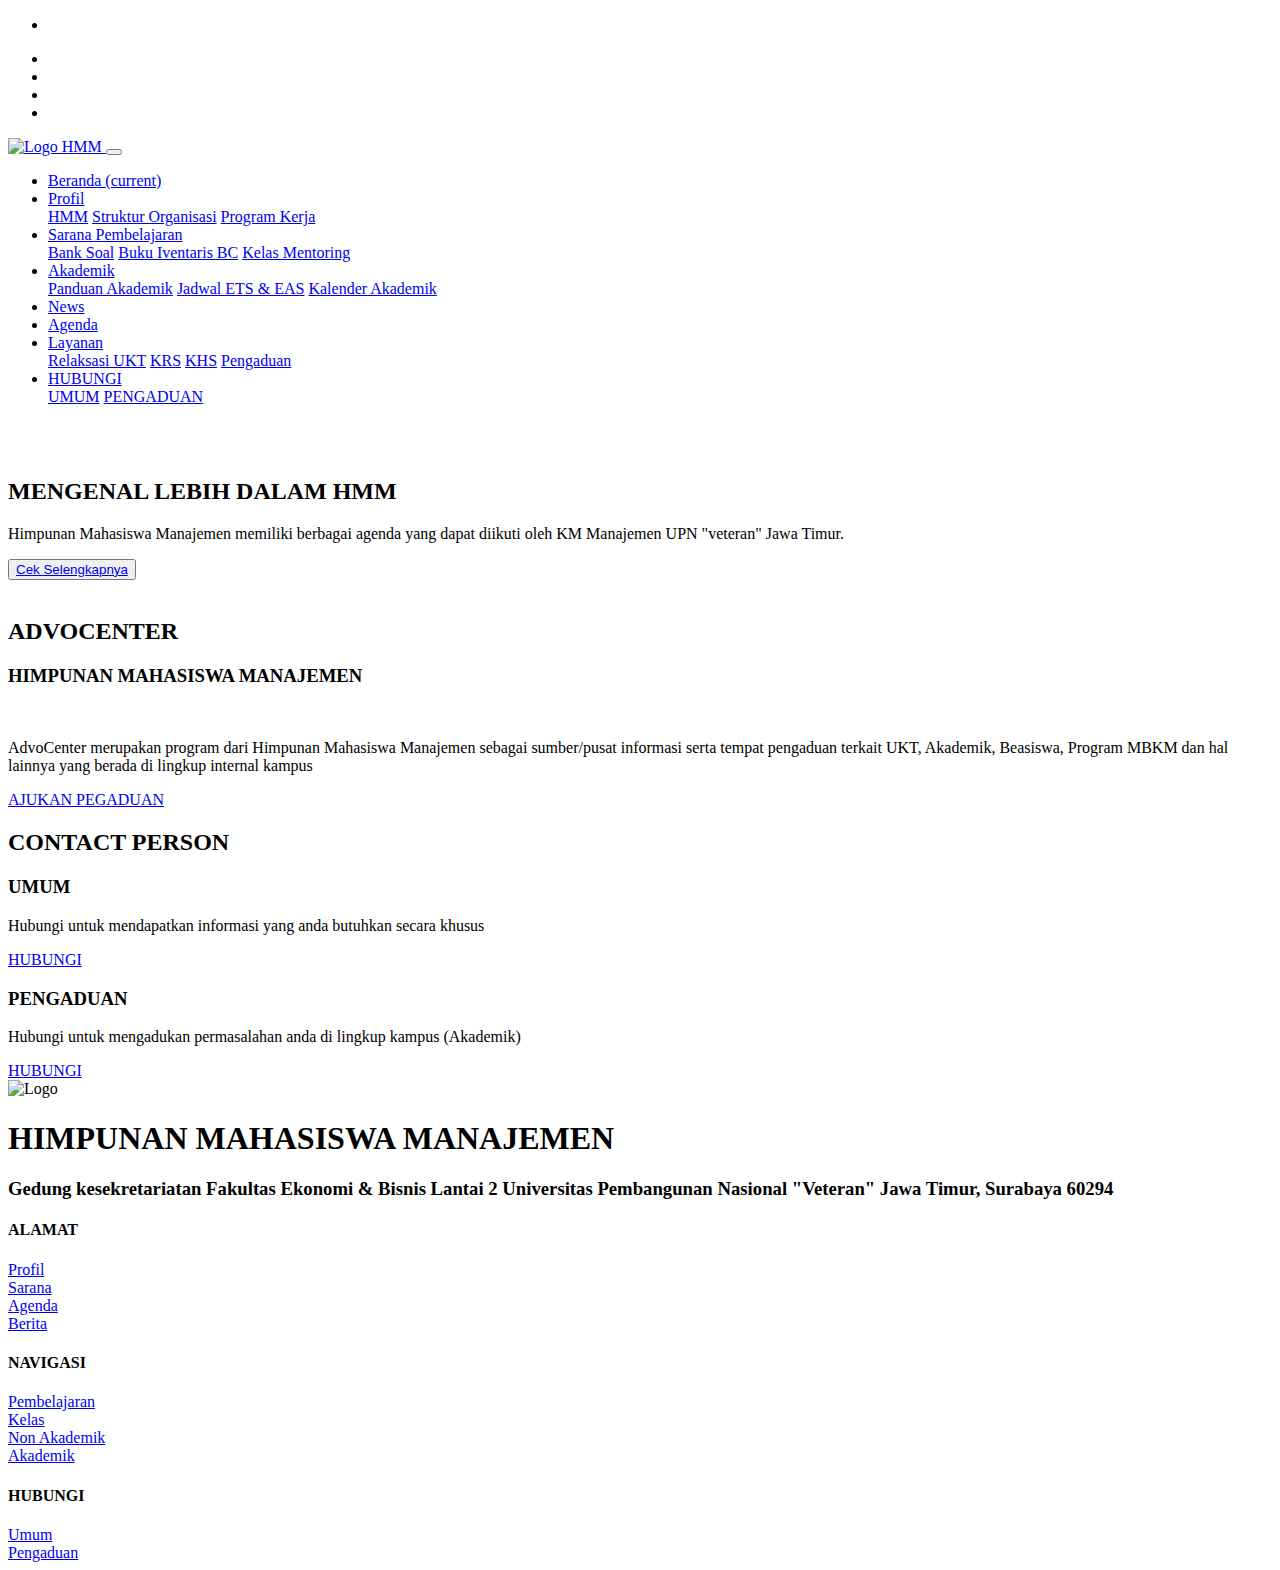
==== advo.html @ 06f07bf4 "Add files via upload" ====
<!DOCTYPE html>
<html lang="id">
  <head>
    <meta charset="UTF-8" />
    <meta name="viewport" content="width=device-width, initial-scale=1.0" />
    <title>Himpunan Mahasiswa Manajemen UPNVJT</title>
    <!-- bootstrap -->
    <link rel="stylesheet" href="assets/css/bootstrap.min.css">
    <!-- owl carousel -->
    <link rel="stylesheet" href="assets/css/owl.carousel.min.css">
    <!-- font awasome -->
    <link rel="stylesheet" href="assets/css/all.min.css">
    <!-- style css custom kita -->
    <link rel="stylesheet" href="assets/css/advo.css">
    <link href="//maxcdn.bootstrapcdn.com/font-awasome/5.11.1/css/font-awasome.min.css" rel="stylesheet">
    <link rel='stylesheet' id='menu-animation-css' href="assets/assets/css/menu-animation.css" media='all' />
    <script src="https://kit.fontawesome.com/9b095ed5fc.js" crossorigin="anonymous"></script>
    <script src="https://unpkg.com/@phosphor-icons/web"></script>
    <script src="https://cdn.jsdelivr.net/npm/bootstrap@5.0.2/dist/js/bootstrap.bundle.min.js" integrity="sha384-MrcW6ZMFYlzcLA8Nl+NtUVF0sA7MsXsP1UyJoMp4YLEuNSfAP+JcXn/tWtIaxVXM" crossorigin="anonymous"></script>
    <script src="https://unpkg.com/scrollreveal"></script>
    <script src="https://unpkg.com/typed.js@2.1.0/dist/typed.umd.js"></script>



    <head>
      <div id="topbar">
        <div class="container">
          <div class="row">
            <div class="col-md-9">
              <ul class="top-contact">
                <li><a href="https://kampusmerdeka.kemdikbud.go.id/"><i class="fas fa-bullhorn"></i><span class="multiple-text"></span></a></li>
            </div>
            <div class="col-md-3">
              <ul class="sosmed">
                <li><a href="https://www.tiktok.com/@hmm.upnvjt"><i class="fab fa-tiktok"></i></a></li>
                <li><a href="https://www.instagram.com/hmmupnjatim/"><i class="fab fa-instagram"></i></a></li>
                <li><a href="https://www.youtube.com/@hmmupnvjatim2740"><i class="fab fa-youtube"></i></a></li>
                <li><a href="https://twitter.com/hmmupnjatim"><i class="fab fa-twitter"></i></a></li>
              </ul>
            </div>
            
          </div>
        </div>
      </div>
    </head>
    <section>
  
  
    <!-- section menu -->
    <nav class="navbar navbar-expand-lg navbar-dark bg-biru">
      <div class="container-fluid">
        <a class="navbar-brand" href="#">
          <img src="assets/img/logoooo.png" alt="Logo" width="27" height="27" 
          class="d-inline-block align-text-top">
          HMM
        </a>
        <button class="navbar-toggler" type="button" data-bs-toggle="collapse" data-bs-target="#navbarSupportedContent" aria-controls="navbarSupportedContent" aria-expanded="false" aria-label="Toggle navigation">
          <span class="navbar-toggler-icon"></span>
        </button>
        <div class="collapse navbar-collapse" id="navbarSupportedContent">
          <ul class="navbar-nav mr-auto">
            <li class="nav-item active">
                <a class="nav-link" href="#">Beranda <span class="sr-only">
                (current)</span></a>
            </li>
            <li class="nav-item dropdown">
                <a href="Profil.html" class="nav-link dropdown-toggle"
                data-toggle="dropdown" aria-haspopup="true"
                    aria-expanded="false" role="button">Profil</a>
                <div class="dropdown-menu">
                     <a class="dropdown-item" href="Profil.html">HMM</a>
                     <a class="dropdown-item" href="Profil.html">Struktur Organisasi</a>
                     <a class="dropdown-item" href="#">Program Kerja</a> 
                </div>  
             </li>
             <li class="nav-item dropdown">
              <a href="#" class="nav-link dropdown-toggle"
              data-toggle="dropdown" aria-haspopup="true"
                  aria-expanded="false" role="button">Sarana Pembelajaran</a>
              <div class="dropdown-menu">
                  <a class="dropdown-item" href="#">Bank Soal</a>
                  <a class="dropdown-item" href="#">Buku Iventaris BC</a>
                  <a class="dropdown-item" href="mentoring.html">Kelas Mentoring</a>
              </div>
             </li>
             <li class="nav-item dropdown">
              <a href="#" class="nav-link dropdown-toggle"
              data-toggle="dropdown" aria-haspopup="true"
                  aria-expanded="false" role="button">Akademik</a>
              <div class="dropdown-menu">
                  <a class="dropdown-item" href="#">Panduan Akademik</a>
                  <a class="dropdown-item" href="#">Jadwal ETS & EAS</a>
                  <a class="dropdown-item" href="#">Kalender Akademik</a>
              </div>
             </li>
             <li class="nav-item">
                 <a class="nav-link" href="#berita">News</a>
             </li>
             <li class="nav-item">
                 <a class="nav-link" href="#">Agenda</a>
             </li>
             <li class="nav-item dropdown">
              <a href="#" class="nav-link dropdown-toggle"
              data-toggle="dropdown" aria-haspopup="true"
                  aria-expanded="false" role="button">Layanan</a>
              <div class="dropdown-menu">
                   <a class="dropdown-item" href="#">Relaksasi UKT</a>
                   <a class="dropdown-item" href="#">KRS</a>
                   <a class="dropdown-item" href="#">KHS</a>
                   <a class="dropdown-item" href="#">Pengaduan</a>
              </div>
             </li>
             <li class="nav-item dropdown">
              <a href="#" class="nav-link dropdown-toggle"
              data-toggle="dropdown" aria-haspopup="true"
                  aria-expanded="false" role="button">HUBUNGI</a>
              <div class="dropdown-menu">
                   <a class="dropdown-item" href="http://wa.me/085704826685">UMUM</a>
                   <a class="dropdown-item" href="http://wa.me/085704826685">PENGADUAN</a>
              </div>
          </ul>
          </div>
        </div>
      </div> <!-- .container -->
  
      <script>
        function showSidebar(){
            const sidebar = document.querySelector('.sidebar')
            sidebar.style.display = 'flex'
        }
        
        function hideSidebar(){
            const sidebar = document.querySelector('.sidebar')
            sidebar.style.display = 'none'
        }
    </script>
    </nav>
  
  
     <!-- section hero area -->
     
    <section id="hero-area">
      <div id="slider-hero-nav"></div>
      <div class="owl-carousel" id="slider-hero">
        <div class="slider-item">
          <div class="slider-item-img">
           <img src="assets/img/advooo.png" alt="">
          </div>
          
        </div> <!--.slider-item-->
      <div class="slider-item">
        <div class="slider-item-img">
         <img src="assets/img/banner-jayalah.png" alt="">
        </div>
        <div class="slider-item-content">
          <h2>MENGENAL LEBIH DALAM HMM</h2>
          <p>Himpunan Mahasiswa Manajemen memiliki berbagai agenda 
            yang dapat diikuti oleh KM Manajemen UPN "veteran" Jawa Timur.</p>
          <button class="btn btn-utama"> 
          <a class="btn" href="profil.html">Cek Selengkapnya</a>
        </button>
        </div>
      </div>
  
      <div class="slider-item">
        <div class="slider-item-img">
         <img src="assets/img/aecivest.png" alt="">
        </div>
        <div class="slider-item-content">
        </div>
      </div>
    </section>

      <section id="advo">
        <div class="container">
           <div class="section-tittle">
           <h2>ADVOCENTER</h2>
           <h3>HIMPUNAN MAHASISWA MANAJEMEN</h3>
         </div>
         <div class="row">
            <div class="col-md-14">
                <img class="section-item-thumbnail" src="assets/img/adhp.png" alt="">
            </div>
            <div class="col-md-8">
               <div class="section-item-caption">
                 <p>AdvoCenter merupakan program dari Himpunan Mahasiswa Manajemen sebagai sumber/pusat informasi
                  serta tempat pengaduan terkait UKT, Akademik, Beasiswa, Program MBKM dan hal lainnya yang berada 
                  di lingkup internal kampus
                 </p>
              </div>
            </div>  
         </div>
         <div class="tombol-selengkapnya">
            <a href="#" class="btn btn-more">AJUKAN PEGADUAN</a>
         </div>    
         </div>
         <div>
       </section>

       <section class="cp" id="cp">
        <div class="section-tittle">
          <h2>CONTACT PERSON</h2>
        </div>
    
        <div class="cp-container">
          <div class="cp-box">
            <i class="fa-solid fa-comments"></i>
            <h3>UMUM</h3>
            <p>Hubungi untuk mendapatkan informasi yang anda butuhkan secara khusus</p>
            <a href="#" class="btn">HUBUNGI<i class="fa-solid fa-share-from-square"></i></a>
          </div>
    
          <div class="cp-box">
            <i class="fa-solid fa-comments"></i>
            <h3>PENGADUAN</h3>
            <p>Hubungi untuk mengadukan permasalahan anda di lingkup kampus (Akademik) </p>
            <a href="#" class="btn">HUBUNGI<i class="fa-solid fa-share-from-square"></i></a>
          </div>
    
        </div>
      </section>

      <!-- Section Footer Design-->
      <section class="footer">
        <div class="container">
          <div class="row">
            <div class="col-md-5">
              <div class="footer-brand">
                  <img src="assets/img/LOGO-HMM 1.png" alt="Logo">
                  <h1>HIMPUNAN MAHASISWA MANAJEMEN</h1>
              </div>
                  <h3>Gedung kesekretariatan Fakultas Ekonomi & Bisnis Lantai 2
                    Universitas Pembangunan Nasional "Veteran" Jawa Timur, Surabaya 60294
                  </h3>
          <div class="icons">
            <a href="#"><i class="fab fa-facebook"></i></a>
            <a href="#"><i class="fab fa-instagram"></i></a>
            <a href="#"><i class="fab fa-tiktok"></i></a>
            <a href="#"><i class="fab fa-twitter"></i></a>
          </div>
        </div>
    
        <div class="footer-content">
          <h4>ALAMAT</h4>
          <li><a href="#">Profil</a></li>
          <li><a href="#">Sarana</a></li>
          <li><a href="#">Agenda</a></li>
          <li><a href="#">Berita</a></li>
        </div>
    
    
        <div class="footer-content">
          <h4>NAVIGASI</h4>
          <li><a href="#">Pembelajaran</a></li>
          <li><a href="#">Kelas</a></li>
          <li><a href="#">Non Akademik</a></li>
          <li><a href="#">Akademik</a></li>
        </div>
    
        <div class="footer-content">
          <h4>HUBUNGI</h4>
          <li><a href="#">Umum</a></li>
          <li><a href="#">Pengaduan</a></li>
      </section>


       <script src="assets/js/jquery-3.3.1.slim.min.js"></script>
       <script src="assets/js/bootstrap.min.js"></script>
       <script src="assets/js/owl.carousel.min.js"></script>
       <script src="assets/js/main.js"></script>
       <script src="assets/js/fontawesome.min.js"></script>
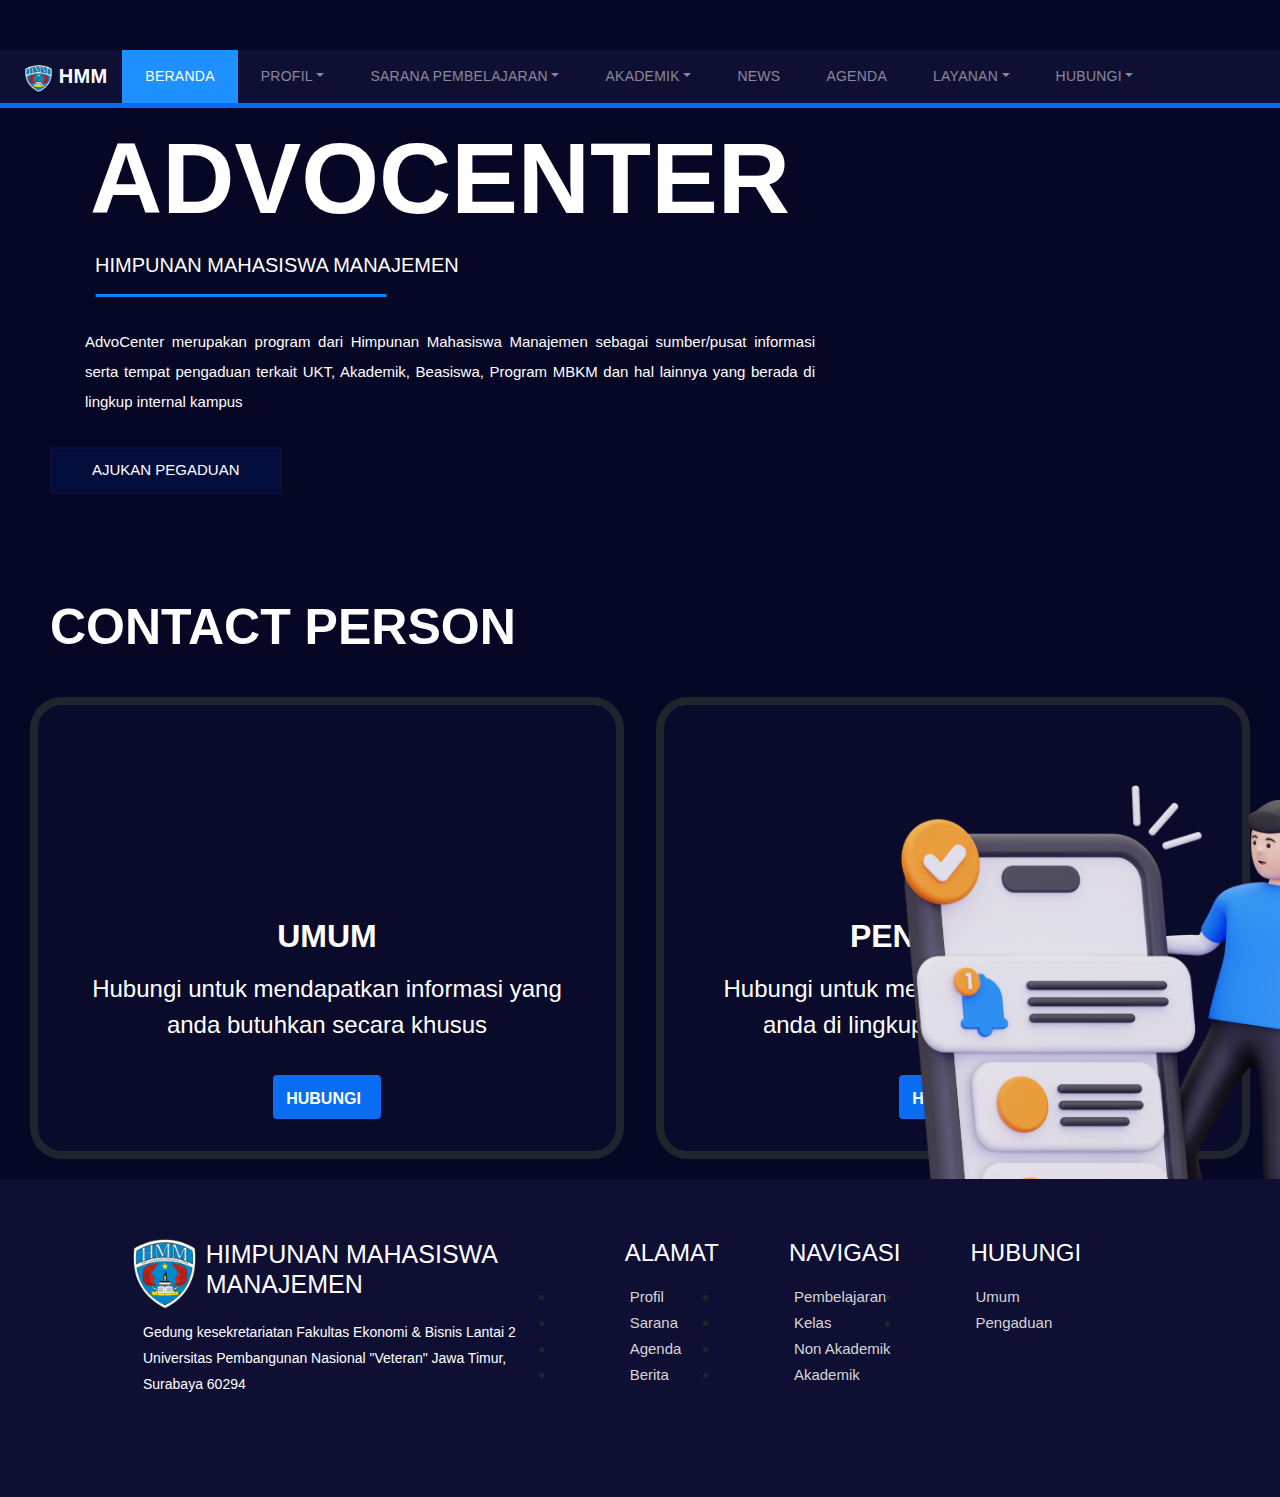
==== commit 01313ba5: "Update advo.html" ====
--- a/advo.html
+++ b/advo.html
@@ -4,16 +4,17 @@
     <meta charset="UTF-8" />
     <meta name="viewport" content="width=device-width, initial-scale=1.0" />
     <title>Himpunan Mahasiswa Manajemen UPNVJT</title>
+    <link rel="icon" href="img/logoooo.png">
     <!-- bootstrap -->
-    <link rel="stylesheet" href="assets/css/bootstrap.min.css">
+    <link rel="stylesheet" href="css/bootstrap.min.css">
     <!-- owl carousel -->
-    <link rel="stylesheet" href="assets/css/owl.carousel.min.css">
+    <link rel="stylesheet" href="css/owl.carousel.min.css">
     <!-- font awasome -->
-    <link rel="stylesheet" href="assets/css/all.min.css">
+    <link rel="stylesheet" href="css/all.min.css">
     <!-- style css custom kita -->
-    <link rel="stylesheet" href="assets/css/advo.css">
+    <link rel="stylesheet" href="css/advo.css">
     <link href="//maxcdn.bootstrapcdn.com/font-awasome/5.11.1/css/font-awasome.min.css" rel="stylesheet">
-    <link rel='stylesheet' id='menu-animation-css' href="assets/assets/css/menu-animation.css" media='all' />
+    <link rel='stylesheet' id='menu-animation-css' href="assets/css/menu-animation.css" media='all' />
     <script src="https://kit.fontawesome.com/9b095ed5fc.js" crossorigin="anonymous"></script>
     <script src="https://unpkg.com/@phosphor-icons/web"></script>
     <script src="https://cdn.jsdelivr.net/npm/bootstrap@5.0.2/dist/js/bootstrap.bundle.min.js" integrity="sha384-MrcW6ZMFYlzcLA8Nl+NtUVF0sA7MsXsP1UyJoMp4YLEuNSfAP+JcXn/tWtIaxVXM" crossorigin="anonymous"></script>
@@ -268,4 +269,4 @@
        <script src="assets/js/bootstrap.min.js"></script>
        <script src="assets/js/owl.carousel.min.js"></script>
        <script src="assets/js/main.js"></script>
-       <script src="assets/js/fontawesome.min.js"></script>+       <script src="assets/js/fontawesome.min.js"></script>
--- a/css/all.min.css
+++ b/css/all.min.css
@@ -0,0 +1,5 @@
+/*!
+ * Font Awesome Free 5.11.1 by @fontawesome - https://fontawesome.com
+ * License - https://fontawesome.com/license/free (Icons: CC BY 4.0, Fonts: SIL OFL 1.1, Code: MIT License)
+ */
+.fa,.fab,.fad,.fal,.far,.fas{-moz-osx-font-smoothing:grayscale;-webkit-font-smoothing:antialiased;display:inline-block;font-style:normal;font-variant:normal;text-rendering:auto;line-height:1}.fa-lg{font-size:1.33333em;line-height:.75em;vertical-align:-.0667em}.fa-xs{font-size:.75em}.fa-sm{font-size:.875em}.fa-1x{font-size:1em}.fa-2x{font-size:2em}.fa-3x{font-size:3em}.fa-4x{font-size:4em}.fa-5x{font-size:5em}.fa-6x{font-size:6em}.fa-7x{font-size:7em}.fa-8x{font-size:8em}.fa-9x{font-size:9em}.fa-10x{font-size:10em}.fa-fw{text-align:center;width:1.25em}.fa-ul{list-style-type:none;margin-left:2.5em;padding-left:0}.fa-ul>li{position:relative}.fa-li{left:-2em;position:absolute;text-align:center;width:2em;line-height:inherit}.fa-border{border:.08em solid #eee;border-radius:.1em;padding:.2em .25em .15em}.fa-pull-left{float:left}.fa-pull-right{float:right}.fa.fa-pull-left,.fab.fa-pull-left,.fal.fa-pull-left,.far.fa-pull-left,.fas.fa-pull-left{margin-right:.3em}.fa.fa-pull-right,.fab.fa-pull-right,.fal.fa-pull-right,.far.fa-pull-right,.fas.fa-pull-right{margin-left:.3em}.fa-spin{-webkit-animation:fa-spin 2s linear infinite;animation:fa-spin 2s linear infinite}.fa-pulse{-webkit-animation:fa-spin 1s steps(8) infinite;animation:fa-spin 1s steps(8) infinite}@-webkit-keyframes fa-spin{0%{-webkit-transform:rotate(0deg);transform:rotate(0deg)}to{-webkit-transform:rotate(1turn);transform:rotate(1turn)}}@keyframes fa-spin{0%{-webkit-transform:rotate(0deg);transform:rotate(0deg)}to{-webkit-transform:rotate(1turn);transform:rotate(1turn)}}.fa-rotate-90{-ms-filter:"progid:DXImageTransform.Microsoft.BasicImage(rotation=1)";-webkit-transform:rotate(90deg);transform:rotate(90deg)}.fa-rotate-180{-ms-filter:"progid:DXImageTransform.Microsoft.BasicImage(rotation=2)";-webkit-transform:rotate(180deg);transform:rotate(180deg)}.fa-rotate-270{-ms-filter:"progid:DXImageTransform.Microsoft.BasicImage(rotation=3)";-webkit-transform:rotate(270deg);transform:rotate(270deg)}.fa-flip-horizontal{-ms-filter:"progid:DXImageTransform.Microsoft.BasicImage(rotation=0, mirror=1)";-webkit-transform:scaleX(-1);transform:scaleX(-1)}.fa-flip-vertical{-webkit-transform:scaleY(-1);transform:scaleY(-1)}.fa-flip-both,.fa-flip-horizontal.fa-flip-vertical,.fa-flip-vertical{-ms-filter:"progid:DXImageTransform.Microsoft.BasicImage(rotation=2, mirror=1)"}.fa-flip-both,.fa-flip-horizontal.fa-flip-vertical{-webkit-transform:scale(-1);transform:scale(-1)}:root .fa-flip-both,:root .fa-flip-horizontal,:root .fa-flip-vertical,:root .fa-rotate-90,:root .fa-rotate-180,:root .fa-rotate-270{-webkit-filter:none;filter:none}.fa-stack{display:inline-block;height:2em;line-height:2em;position:relative;vertical-align:middle;width:2.5em}.fa-stack-1x,.fa-stack-2x{left:0;position:absolute;text-align:center;width:100%}.fa-stack-1x{line-height:inherit}.fa-stack-2x{font-size:2em}.fa-inverse{color:#fff}.fa-500px:before{content:"\f26e"}.fa-accessible-icon:before{content:"\f368"}.fa-accusoft:before{content:"\f369"}.fa-acquisitions-incorporated:before{content:"\f6af"}.fa-ad:before{content:"\f641"}.fa-address-book:before{content:"\f2b9"}.fa-address-card:before{content:"\f2bb"}.fa-adjust:before{content:"\f042"}.fa-adn:before{content:"\f170"}.fa-adobe:before{content:"\f778"}.fa-adversal:before{content:"\f36a"}.fa-affiliatetheme:before{content:"\f36b"}.fa-air-freshener:before{content:"\f5d0"}.fa-airbnb:before{content:"\f834"}.fa-algolia:before{content:"\f36c"}.fa-align-center:before{content:"\f037"}.fa-align-justify:before{content:"\f039"}.fa-align-left:before{content:"\f036"}.fa-align-right:before{content:"\f038"}.fa-alipay:before{content:"\f642"}.fa-allergies:before{content:"\f461"}.fa-amazon:before{content:"\f270"}.fa-amazon-pay:before{content:"\f42c"}.fa-ambulance:before{content:"\f0f9"}.fa-american-sign-language-interpreting:before{content:"\f2a3"}.fa-amilia:before{content:"\f36d"}.fa-anchor:before{content:"\f13d"}.fa-android:before{content:"\f17b"}.fa-angellist:before{content:"\f209"}.fa-angle-double-down:before{content:"\f103"}.fa-angle-double-left:before{content:"\f100"}.fa-angle-double-right:before{content:"\f101"}.fa-angle-double-up:before{content:"\f102"}.fa-angle-down:before{content:"\f107"}.fa-angle-left:before{content:"\f104"}.fa-angle-right:before{content:"\f105"}.fa-angle-up:before{content:"\f106"}.fa-angry:before{content:"\f556"}.fa-angrycreative:before{content:"\f36e"}.fa-angular:before{content:"\f420"}.fa-ankh:before{content:"\f644"}.fa-app-store:before{content:"\f36f"}.fa-app-store-ios:before{content:"\f370"}.fa-apper:before{content:"\f371"}.fa-apple:before{content:"\f179"}.fa-apple-alt:before{content:"\f5d1"}.fa-apple-pay:before{content:"\f415"}.fa-archive:before{content:"\f187"}.fa-archway:before{content:"\f557"}.fa-arrow-alt-circle-down:before{content:"\f358"}.fa-arrow-alt-circle-left:before{content:"\f359"}.fa-arrow-alt-circle-right:before{content:"\f35a"}.fa-arrow-alt-circle-up:before{content:"\f35b"}.fa-arrow-circle-down:before{content:"\f0ab"}.fa-arrow-circle-left:before{content:"\f0a8"}.fa-arrow-circle-right:before{content:"\f0a9"}.fa-arrow-circle-up:before{content:"\f0aa"}.fa-arrow-down:before{content:"\f063"}.fa-arrow-left:before{content:"\f060"}.fa-arrow-right:before{content:"\f061"}.fa-arrow-up:before{content:"\f062"}.fa-arrows-alt:before{content:"\f0b2"}.fa-arrows-alt-h:before{content:"\f337"}.fa-arrows-alt-v:before{content:"\f338"}.fa-artstation:before{content:"\f77a"}.fa-assistive-listening-systems:before{content:"\f2a2"}.fa-asterisk:before{content:"\f069"}.fa-asymmetrik:before{content:"\f372"}.fa-at:before{content:"\f1fa"}.fa-atlas:before{content:"\f558"}.fa-atlassian:before{content:"\f77b"}.fa-atom:before{content:"\f5d2"}.fa-audible:before{content:"\f373"}.fa-audio-description:before{content:"\f29e"}.fa-autoprefixer:before{content:"\f41c"}.fa-avianex:before{content:"\f374"}.fa-aviato:before{content:"\f421"}.fa-award:before{content:"\f559"}.fa-aws:before{content:"\f375"}.fa-baby:before{content:"\f77c"}.fa-baby-carriage:before{content:"\f77d"}.fa-backspace:before{content:"\f55a"}.fa-backward:before{content:"\f04a"}.fa-bacon:before{content:"\f7e5"}.fa-balance-scale:before{content:"\f24e"}.fa-balance-scale-left:before{content:"\f515"}.fa-balance-scale-right:before{content:"\f516"}.fa-ban:before{content:"\f05e"}.fa-band-aid:before{content:"\f462"}.fa-bandcamp:before{content:"\f2d5"}.fa-barcode:before{content:"\f02a"}.fa-bars:before{content:"\f0c9"}.fa-baseball-ball:before{content:"\f433"}.fa-basketball-ball:before{content:"\f434"}.fa-bath:before{content:"\f2cd"}.fa-battery-empty:before{content:"\f244"}.fa-battery-full:before{content:"\f240"}.fa-battery-half:before{content:"\f242"}.fa-battery-quarter:before{content:"\f243"}.fa-battery-three-quarters:before{content:"\f241"}.fa-battle-net:before{content:"\f835"}.fa-bed:before{content:"\f236"}.fa-beer:before{content:"\f0fc"}.fa-behance:before{content:"\f1b4"}.fa-behance-square:before{content:"\f1b5"}.fa-bell:before{content:"\f0f3"}.fa-bell-slash:before{content:"\f1f6"}.fa-bezier-curve:before{content:"\f55b"}.fa-bible:before{content:"\f647"}.fa-bicycle:before{content:"\f206"}.fa-biking:before{content:"\f84a"}.fa-bimobject:before{content:"\f378"}.fa-binoculars:before{content:"\f1e5"}.fa-biohazard:before{content:"\f780"}.fa-birthday-cake:before{content:"\f1fd"}.fa-bitbucket:before{content:"\f171"}.fa-bitcoin:before{content:"\f379"}.fa-bity:before{content:"\f37a"}.fa-black-tie:before{content:"\f27e"}.fa-blackberry:before{content:"\f37b"}.fa-blender:before{content:"\f517"}.fa-blender-phone:before{content:"\f6b6"}.fa-blind:before{content:"\f29d"}.fa-blog:before{content:"\f781"}.fa-blogger:before{content:"\f37c"}.fa-blogger-b:before{content:"\f37d"}.fa-bluetooth:before{content:"\f293"}.fa-bluetooth-b:before{content:"\f294"}.fa-bold:before{content:"\f032"}.fa-bolt:before{content:"\f0e7"}.fa-bomb:before{content:"\f1e2"}.fa-bone:before{content:"\f5d7"}.fa-bong:before{content:"\f55c"}.fa-book:before{content:"\f02d"}.fa-book-dead:before{content:"\f6b7"}.fa-book-medical:before{content:"\f7e6"}.fa-book-open:before{content:"\f518"}.fa-book-reader:before{content:"\f5da"}.fa-bookmark:before{content:"\f02e"}.fa-bootstrap:before{content:"\f836"}.fa-border-all:before{content:"\f84c"}.fa-border-none:before{content:"\f850"}.fa-border-style:before{content:"\f853"}.fa-bowling-ball:before{content:"\f436"}.fa-box:before{content:"\f466"}.fa-box-open:before{content:"\f49e"}.fa-boxes:before{content:"\f468"}.fa-braille:before{content:"\f2a1"}.fa-brain:before{content:"\f5dc"}.fa-bread-slice:before{content:"\f7ec"}.fa-briefcase:before{content:"\f0b1"}.fa-briefcase-medical:before{content:"\f469"}.fa-broadcast-tower:before{content:"\f519"}.fa-broom:before{content:"\f51a"}.fa-brush:before{content:"\f55d"}.fa-btc:before{content:"\f15a"}.fa-buffer:before{content:"\f837"}.fa-bug:before{content:"\f188"}.fa-building:before{content:"\f1ad"}.fa-bullhorn:before{content:"\f0a1"}.fa-bullseye:before{content:"\f140"}.fa-burn:before{content:"\f46a"}.fa-buromobelexperte:before{content:"\f37f"}.fa-bus:before{content:"\f207"}.fa-bus-alt:before{content:"\f55e"}.fa-business-time:before{content:"\f64a"}.fa-buy-n-large:before{content:"\f8a6"}.fa-buysellads:before{content:"\f20d"}.fa-calculator:before{content:"\f1ec"}.fa-calendar:before{content:"\f133"}.fa-calendar-alt:before{content:"\f073"}.fa-calendar-check:before{content:"\f274"}.fa-calendar-day:before{content:"\f783"}.fa-calendar-minus:before{content:"\f272"}.fa-calendar-plus:before{content:"\f271"}.fa-calendar-times:before{content:"\f273"}.fa-calendar-week:before{content:"\f784"}.fa-camera:before{content:"\f030"}.fa-camera-retro:before{content:"\f083"}.fa-campground:before{content:"\f6bb"}.fa-canadian-maple-leaf:before{content:"\f785"}.fa-candy-cane:before{content:"\f786"}.fa-cannabis:before{content:"\f55f"}.fa-capsules:before{content:"\f46b"}.fa-car:before{content:"\f1b9"}.fa-car-alt:before{content:"\f5de"}.fa-car-battery:before{content:"\f5df"}.fa-car-crash:before{content:"\f5e1"}.fa-car-side:before{content:"\f5e4"}.fa-caret-down:before{content:"\f0d7"}.fa-caret-left:before{content:"\f0d9"}.fa-caret-right:before{content:"\f0da"}.fa-caret-square-down:before{content:"\f150"}.fa-caret-square-left:before{content:"\f191"}.fa-caret-square-right:before{content:"\f152"}.fa-caret-square-up:before{content:"\f151"}.fa-caret-up:before{content:"\f0d8"}.fa-carrot:before{content:"\f787"}.fa-cart-arrow-down:before{content:"\f218"}.fa-cart-plus:before{content:"\f217"}.fa-cash-register:before{content:"\f788"}.fa-cat:before{content:"\f6be"}.fa-cc-amazon-pay:before{content:"\f42d"}.fa-cc-amex:before{content:"\f1f3"}.fa-cc-apple-pay:before{content:"\f416"}.fa-cc-diners-club:before{content:"\f24c"}.fa-cc-discover:before{content:"\f1f2"}.fa-cc-jcb:before{content:"\f24b"}.fa-cc-mastercard:before{content:"\f1f1"}.fa-cc-paypal:before{content:"\f1f4"}.fa-cc-stripe:before{content:"\f1f5"}.fa-cc-visa:before{content:"\f1f0"}.fa-centercode:before{content:"\f380"}.fa-centos:before{content:"\f789"}.fa-certificate:before{content:"\f0a3"}.fa-chair:before{content:"\f6c0"}.fa-chalkboard:before{content:"\f51b"}.fa-chalkboard-teacher:before{content:"\f51c"}.fa-charging-station:before{content:"\f5e7"}.fa-chart-area:before{content:"\f1fe"}.fa-chart-bar:before{content:"\f080"}.fa-chart-line:before{content:"\f201"}.fa-chart-pie:before{content:"\f200"}.fa-check:before{content:"\f00c"}.fa-check-circle:before{content:"\f058"}.fa-check-double:before{content:"\f560"}.fa-check-square:before{content:"\f14a"}.fa-cheese:before{content:"\f7ef"}.fa-chess:before{content:"\f439"}.fa-chess-bishop:before{content:"\f43a"}.fa-chess-board:before{content:"\f43c"}.fa-chess-king:before{content:"\f43f"}.fa-chess-knight:before{content:"\f441"}.fa-chess-pawn:before{content:"\f443"}.fa-chess-queen:before{content:"\f445"}.fa-chess-rook:before{content:"\f447"}.fa-chevron-circle-down:before{content:"\f13a"}.fa-chevron-circle-left:before{content:"\f137"}.fa-chevron-circle-right:before{content:"\f138"}.fa-chevron-circle-up:before{content:"\f139"}.fa-chevron-down:before{content:"\f078"}.fa-chevron-left:before{content:"\f053"}.fa-chevron-right:before{content:"\f054"}.fa-chevron-up:before{content:"\f077"}.fa-child:before{content:"\f1ae"}.fa-chrome:before{content:"\f268"}.fa-chromecast:before{content:"\f838"}.fa-church:before{content:"\f51d"}.fa-circle:before{content:"\f111"}.fa-circle-notch:before{content:"\f1ce"}.fa-city:before{content:"\f64f"}.fa-clinic-medical:before{content:"\f7f2"}.fa-clipboard:before{content:"\f328"}.fa-clipboard-check:before{content:"\f46c"}.fa-clipboard-list:before{content:"\f46d"}.fa-clock:before{content:"\f017"}.fa-clone:before{content:"\f24d"}.fa-closed-captioning:before{content:"\f20a"}.fa-cloud:before{content:"\f0c2"}.fa-cloud-download-alt:before{content:"\f381"}.fa-cloud-meatball:before{content:"\f73b"}.fa-cloud-moon:before{content:"\f6c3"}.fa-cloud-moon-rain:before{content:"\f73c"}.fa-cloud-rain:before{content:"\f73d"}.fa-cloud-showers-heavy:before{content:"\f740"}.fa-cloud-sun:before{content:"\f6c4"}.fa-cloud-sun-rain:before{content:"\f743"}.fa-cloud-upload-alt:before{content:"\f382"}.fa-cloudscale:before{content:"\f383"}.fa-cloudsmith:before{content:"\f384"}.fa-cloudversify:before{content:"\f385"}.fa-cocktail:before{content:"\f561"}.fa-code:before{content:"\f121"}.fa-code-branch:before{content:"\f126"}.fa-codepen:before{content:"\f1cb"}.fa-codiepie:before{content:"\f284"}.fa-coffee:before{content:"\f0f4"}.fa-cog:before{content:"\f013"}.fa-cogs:before{content:"\f085"}.fa-coins:before{content:"\f51e"}.fa-columns:before{content:"\f0db"}.fa-comment:before{content:"\f075"}.fa-comment-alt:before{content:"\f27a"}.fa-comment-dollar:before{content:"\f651"}.fa-comment-dots:before{content:"\f4ad"}.fa-comment-medical:before{content:"\f7f5"}.fa-comment-slash:before{content:"\f4b3"}.fa-comments:before{content:"\f086"}.fa-comments-dollar:before{content:"\f653"}.fa-compact-disc:before{content:"\f51f"}.fa-compass:before{content:"\f14e"}.fa-compress:before{content:"\f066"}.fa-compress-arrows-alt:before{content:"\f78c"}.fa-concierge-bell:before{content:"\f562"}.fa-confluence:before{content:"\f78d"}.fa-connectdevelop:before{content:"\f20e"}.fa-contao:before{content:"\f26d"}.fa-cookie:before{content:"\f563"}.fa-cookie-bite:before{content:"\f564"}.fa-copy:before{content:"\f0c5"}.fa-copyright:before{content:"\f1f9"}.fa-cotton-bureau:before{content:"\f89e"}.fa-couch:before{content:"\f4b8"}.fa-cpanel:before{content:"\f388"}.fa-creative-commons:before{content:"\f25e"}.fa-creative-commons-by:before{content:"\f4e7"}.fa-creative-commons-nc:before{content:"\f4e8"}.fa-creative-commons-nc-eu:before{content:"\f4e9"}.fa-creative-commons-nc-jp:before{content:"\f4ea"}.fa-creative-commons-nd:before{content:"\f4eb"}.fa-creative-commons-pd:before{content:"\f4ec"}.fa-creative-commons-pd-alt:before{content:"\f4ed"}.fa-creative-commons-remix:before{content:"\f4ee"}.fa-creative-commons-sa:before{content:"\f4ef"}.fa-creative-commons-sampling:before{content:"\f4f0"}.fa-creative-commons-sampling-plus:before{content:"\f4f1"}.fa-creative-commons-share:before{content:"\f4f2"}.fa-creative-commons-zero:before{content:"\f4f3"}.fa-credit-card:before{content:"\f09d"}.fa-critical-role:before{content:"\f6c9"}.fa-crop:before{content:"\f125"}.fa-crop-alt:before{content:"\f565"}.fa-cross:before{content:"\f654"}.fa-crosshairs:before{content:"\f05b"}.fa-crow:before{content:"\f520"}.fa-crown:before{content:"\f521"}.fa-crutch:before{content:"\f7f7"}.fa-css3:before{content:"\f13c"}.fa-css3-alt:before{content:"\f38b"}.fa-cube:before{content:"\f1b2"}.fa-cubes:before{content:"\f1b3"}.fa-cut:before{content:"\f0c4"}.fa-cuttlefish:before{content:"\f38c"}.fa-d-and-d:before{content:"\f38d"}.fa-d-and-d-beyond:before{content:"\f6ca"}.fa-dashcube:before{content:"\f210"}.fa-database:before{content:"\f1c0"}.fa-deaf:before{content:"\f2a4"}.fa-delicious:before{content:"\f1a5"}.fa-democrat:before{content:"\f747"}.fa-deploydog:before{content:"\f38e"}.fa-deskpro:before{content:"\f38f"}.fa-desktop:before{content:"\f108"}.fa-dev:before{content:"\f6cc"}.fa-deviantart:before{content:"\f1bd"}.fa-dharmachakra:before{content:"\f655"}.fa-dhl:before{content:"\f790"}.fa-diagnoses:before{content:"\f470"}.fa-diaspora:before{content:"\f791"}.fa-dice:before{content:"\f522"}.fa-dice-d20:before{content:"\f6cf"}.fa-dice-d6:before{content:"\f6d1"}.fa-dice-five:before{content:"\f523"}.fa-dice-four:before{content:"\f524"}.fa-dice-one:before{content:"\f525"}.fa-dice-six:before{content:"\f526"}.fa-dice-three:before{content:"\f527"}.fa-dice-two:before{content:"\f528"}.fa-digg:before{content:"\f1a6"}.fa-digital-ocean:before{content:"\f391"}.fa-digital-tachograph:before{content:"\f566"}.fa-directions:before{content:"\f5eb"}.fa-discord:before{content:"\f392"}.fa-discourse:before{content:"\f393"}.fa-divide:before{content:"\f529"}.fa-dizzy:before{content:"\f567"}.fa-dna:before{content:"\f471"}.fa-dochub:before{content:"\f394"}.fa-docker:before{content:"\f395"}.fa-dog:before{content:"\f6d3"}.fa-dollar-sign:before{content:"\f155"}.fa-dolly:before{content:"\f472"}.fa-dolly-flatbed:before{content:"\f474"}.fa-donate:before{content:"\f4b9"}.fa-door-closed:before{content:"\f52a"}.fa-door-open:before{content:"\f52b"}.fa-dot-circle:before{content:"\f192"}.fa-dove:before{content:"\f4ba"}.fa-download:before{content:"\f019"}.fa-draft2digital:before{content:"\f396"}.fa-drafting-compass:before{content:"\f568"}.fa-dragon:before{content:"\f6d5"}.fa-draw-polygon:before{content:"\f5ee"}.fa-dribbble:before{content:"\f17d"}.fa-dribbble-square:before{content:"\f397"}.fa-dropbox:before{content:"\f16b"}.fa-drum:before{content:"\f569"}.fa-drum-steelpan:before{content:"\f56a"}.fa-drumstick-bite:before{content:"\f6d7"}.fa-drupal:before{content:"\f1a9"}.fa-dumbbell:before{content:"\f44b"}.fa-dumpster:before{content:"\f793"}.fa-dumpster-fire:before{content:"\f794"}.fa-dungeon:before{content:"\f6d9"}.fa-dyalog:before{content:"\f399"}.fa-earlybirds:before{content:"\f39a"}.fa-ebay:before{content:"\f4f4"}.fa-edge:before{content:"\f282"}.fa-edit:before{content:"\f044"}.fa-egg:before{content:"\f7fb"}.fa-eject:before{content:"\f052"}.fa-elementor:before{content:"\f430"}.fa-ellipsis-h:before{content:"\f141"}.fa-ellipsis-v:before{content:"\f142"}.fa-ello:before{content:"\f5f1"}.fa-ember:before{content:"\f423"}.fa-empire:before{content:"\f1d1"}.fa-envelope:before{content:"\f0e0"}.fa-envelope-open:before{content:"\f2b6"}.fa-envelope-open-text:before{content:"\f658"}.fa-envelope-square:before{content:"\f199"}.fa-envira:before{content:"\f299"}.fa-equals:before{content:"\f52c"}.fa-eraser:before{content:"\f12d"}.fa-erlang:before{content:"\f39d"}.fa-ethereum:before{content:"\f42e"}.fa-ethernet:before{content:"\f796"}.fa-etsy:before{content:"\f2d7"}.fa-euro-sign:before{content:"\f153"}.fa-evernote:before{content:"\f839"}.fa-exchange-alt:before{content:"\f362"}.fa-exclamation:before{content:"\f12a"}.fa-exclamation-circle:before{content:"\f06a"}.fa-exclamation-triangle:before{content:"\f071"}.fa-expand:before{content:"\f065"}.fa-expand-arrows-alt:before{content:"\f31e"}.fa-expeditedssl:before{content:"\f23e"}.fa-external-link-alt:before{content:"\f35d"}.fa-external-link-square-alt:before{content:"\f360"}.fa-eye:before{content:"\f06e"}.fa-eye-dropper:before{content:"\f1fb"}.fa-eye-slash:before{content:"\f070"}.fa-facebook:before{content:"\f09a"}.fa-facebook-f:before{content:"\f39e"}.fa-facebook-messenger:before{content:"\f39f"}.fa-facebook-square:before{content:"\f082"}.fa-fan:before{content:"\f863"}.fa-fantasy-flight-games:before{content:"\f6dc"}.fa-fast-backward:before{content:"\f049"}.fa-fast-forward:before{content:"\f050"}.fa-fax:before{content:"\f1ac"}.fa-feather:before{content:"\f52d"}.fa-feather-alt:before{content:"\f56b"}.fa-fedex:before{content:"\f797"}.fa-fedora:before{content:"\f798"}.fa-female:before{content:"\f182"}.fa-fighter-jet:before{content:"\f0fb"}.fa-figma:before{content:"\f799"}.fa-file:before{content:"\f15b"}.fa-file-alt:before{content:"\f15c"}.fa-file-archive:before{content:"\f1c6"}.fa-file-audio:before{content:"\f1c7"}.fa-file-code:before{content:"\f1c9"}.fa-file-contract:before{content:"\f56c"}.fa-file-csv:before{content:"\f6dd"}.fa-file-download:before{content:"\f56d"}.fa-file-excel:before{content:"\f1c3"}.fa-file-export:before{content:"\f56e"}.fa-file-image:before{content:"\f1c5"}.fa-file-import:before{content:"\f56f"}.fa-file-invoice:before{content:"\f570"}.fa-file-invoice-dollar:before{content:"\f571"}.fa-file-medical:before{content:"\f477"}.fa-file-medical-alt:before{content:"\f478"}.fa-file-pdf:before{content:"\f1c1"}.fa-file-powerpoint:before{content:"\f1c4"}.fa-file-prescription:before{content:"\f572"}.fa-file-signature:before{content:"\f573"}.fa-file-upload:before{content:"\f574"}.fa-file-video:before{content:"\f1c8"}.fa-file-word:before{content:"\f1c2"}.fa-fill:before{content:"\f575"}.fa-fill-drip:before{content:"\f576"}.fa-film:before{content:"\f008"}.fa-filter:before{content:"\f0b0"}.fa-fingerprint:before{content:"\f577"}.fa-fire:before{content:"\f06d"}.fa-fire-alt:before{content:"\f7e4"}.fa-fire-extinguisher:before{content:"\f134"}.fa-firefox:before{content:"\f269"}.fa-first-aid:before{content:"\f479"}.fa-first-order:before{content:"\f2b0"}.fa-first-order-alt:before{content:"\f50a"}.fa-firstdraft:before{content:"\f3a1"}.fa-fish:before{content:"\f578"}.fa-fist-raised:before{content:"\f6de"}.fa-flag:before{content:"\f024"}.fa-flag-checkered:before{content:"\f11e"}.fa-flag-usa:before{content:"\f74d"}.fa-flask:before{content:"\f0c3"}.fa-flickr:before{content:"\f16e"}.fa-flipboard:before{content:"\f44d"}.fa-flushed:before{content:"\f579"}.fa-fly:before{content:"\f417"}.fa-folder:before{content:"\f07b"}.fa-folder-minus:before{content:"\f65d"}.fa-folder-open:before{content:"\f07c"}.fa-folder-plus:before{content:"\f65e"}.fa-font:before{content:"\f031"}.fa-font-awesome:before{content:"\f2b4"}.fa-font-awesome-alt:before{content:"\f35c"}.fa-font-awesome-flag:before{content:"\f425"}.fa-font-awesome-logo-full:before{content:"\f4e6"}.fa-fonticons:before{content:"\f280"}.fa-fonticons-fi:before{content:"\f3a2"}.fa-football-ball:before{content:"\f44e"}.fa-fort-awesome:before{content:"\f286"}.fa-fort-awesome-alt:before{content:"\f3a3"}.fa-forumbee:before{content:"\f211"}.fa-forward:before{content:"\f04e"}.fa-foursquare:before{content:"\f180"}.fa-free-code-camp:before{content:"\f2c5"}.fa-freebsd:before{content:"\f3a4"}.fa-frog:before{content:"\f52e"}.fa-frown:before{content:"\f119"}.fa-frown-open:before{content:"\f57a"}.fa-fulcrum:before{content:"\f50b"}.fa-funnel-dollar:before{content:"\f662"}.fa-futbol:before{content:"\f1e3"}.fa-galactic-republic:before{content:"\f50c"}.fa-galactic-senate:before{content:"\f50d"}.fa-gamepad:before{content:"\f11b"}.fa-gas-pump:before{content:"\f52f"}.fa-gavel:before{content:"\f0e3"}.fa-gem:before{content:"\f3a5"}.fa-genderless:before{content:"\f22d"}.fa-get-pocket:before{content:"\f265"}.fa-gg:before{content:"\f260"}.fa-gg-circle:before{content:"\f261"}.fa-ghost:before{content:"\f6e2"}.fa-gift:before{content:"\f06b"}.fa-gifts:before{content:"\f79c"}.fa-git:before{content:"\f1d3"}.fa-git-alt:before{content:"\f841"}.fa-git-square:before{content:"\f1d2"}.fa-github:before{content:"\f09b"}.fa-github-alt:before{content:"\f113"}.fa-github-square:before{content:"\f092"}.fa-gitkraken:before{content:"\f3a6"}.fa-gitlab:before{content:"\f296"}.fa-gitter:before{content:"\f426"}.fa-glass-cheers:before{content:"\f79f"}.fa-glass-martini:before{content:"\f000"}.fa-glass-martini-alt:before{content:"\f57b"}.fa-glass-whiskey:before{content:"\f7a0"}.fa-glasses:before{content:"\f530"}.fa-glide:before{content:"\f2a5"}.fa-glide-g:before{content:"\f2a6"}.fa-globe:before{content:"\f0ac"}.fa-globe-africa:before{content:"\f57c"}.fa-globe-americas:before{content:"\f57d"}.fa-globe-asia:before{content:"\f57e"}.fa-globe-europe:before{content:"\f7a2"}.fa-gofore:before{content:"\f3a7"}.fa-golf-ball:before{content:"\f450"}.fa-goodreads:before{content:"\f3a8"}.fa-goodreads-g:before{content:"\f3a9"}.fa-google:before{content:"\f1a0"}.fa-google-drive:before{content:"\f3aa"}.fa-google-play:before{content:"\f3ab"}.fa-google-plus:before{content:"\f2b3"}.fa-google-plus-g:before{content:"\f0d5"}.fa-google-plus-square:before{content:"\f0d4"}.fa-google-wallet:before{content:"\f1ee"}.fa-gopuram:before{content:"\f664"}.fa-graduation-cap:before{content:"\f19d"}.fa-gratipay:before{content:"\f184"}.fa-grav:before{content:"\f2d6"}.fa-greater-than:before{content:"\f531"}.fa-greater-than-equal:before{content:"\f532"}.fa-grimace:before{content:"\f57f"}.fa-grin:before{content:"\f580"}.fa-grin-alt:before{content:"\f581"}.fa-grin-beam:before{content:"\f582"}.fa-grin-beam-sweat:before{content:"\f583"}.fa-grin-hearts:before{content:"\f584"}.fa-grin-squint:before{content:"\f585"}.fa-grin-squint-tears:before{content:"\f586"}.fa-grin-stars:before{content:"\f587"}.fa-grin-tears:before{content:"\f588"}.fa-grin-tongue:before{content:"\f589"}.fa-grin-tongue-squint:before{content:"\f58a"}.fa-grin-tongue-wink:before{content:"\f58b"}.fa-grin-wink:before{content:"\f58c"}.fa-grip-horizontal:before{content:"\f58d"}.fa-grip-lines:before{content:"\f7a4"}.fa-grip-lines-vertical:before{content:"\f7a5"}.fa-grip-vertical:before{content:"\f58e"}.fa-gripfire:before{content:"\f3ac"}.fa-grunt:before{content:"\f3ad"}.fa-guitar:before{content:"\f7a6"}.fa-gulp:before{content:"\f3ae"}.fa-h-square:before{content:"\f0fd"}.fa-hacker-news:before{content:"\f1d4"}.fa-hacker-news-square:before{content:"\f3af"}.fa-hackerrank:before{content:"\f5f7"}.fa-hamburger:before{content:"\f805"}.fa-hammer:before{content:"\f6e3"}.fa-hamsa:before{content:"\f665"}.fa-hand-holding:before{content:"\f4bd"}.fa-hand-holding-heart:before{content:"\f4be"}.fa-hand-holding-usd:before{content:"\f4c0"}.fa-hand-lizard:before{content:"\f258"}.fa-hand-middle-finger:before{content:"\f806"}.fa-hand-paper:before{content:"\f256"}.fa-hand-peace:before{content:"\f25b"}.fa-hand-point-down:before{content:"\f0a7"}.fa-hand-point-left:before{content:"\f0a5"}.fa-hand-point-right:before{content:"\f0a4"}.fa-hand-point-up:before{content:"\f0a6"}.fa-hand-pointer:before{content:"\f25a"}.fa-hand-rock:before{content:"\f255"}.fa-hand-scissors:before{content:"\f257"}.fa-hand-spock:before{content:"\f259"}.fa-hands:before{content:"\f4c2"}.fa-hands-helping:before{content:"\f4c4"}.fa-handshake:before{content:"\f2b5"}.fa-hanukiah:before{content:"\f6e6"}.fa-hard-hat:before{content:"\f807"}.fa-hashtag:before{content:"\f292"}.fa-hat-cowboy:before{content:"\f8c0"}.fa-hat-cowboy-side:before{content:"\f8c1"}.fa-hat-wizard:before{content:"\f6e8"}.fa-haykal:before{content:"\f666"}.fa-hdd:before{content:"\f0a0"}.fa-heading:before{content:"\f1dc"}.fa-headphones:before{content:"\f025"}.fa-headphones-alt:before{content:"\f58f"}.fa-headset:before{content:"\f590"}.fa-heart:before{content:"\f004"}.fa-heart-broken:before{content:"\f7a9"}.fa-heartbeat:before{content:"\f21e"}.fa-helicopter:before{content:"\f533"}.fa-highlighter:before{content:"\f591"}.fa-hiking:before{content:"\f6ec"}.fa-hippo:before{content:"\f6ed"}.fa-hips:before{content:"\f452"}.fa-hire-a-helper:before{content:"\f3b0"}.fa-history:before{content:"\f1da"}.fa-hockey-puck:before{content:"\f453"}.fa-holly-berry:before{content:"\f7aa"}.fa-home:before{content:"\f015"}.fa-hooli:before{content:"\f427"}.fa-hornbill:before{content:"\f592"}.fa-horse:before{content:"\f6f0"}.fa-horse-head:before{content:"\f7ab"}.fa-hospital:before{content:"\f0f8"}.fa-hospital-alt:before{content:"\f47d"}.fa-hospital-symbol:before{content:"\f47e"}.fa-hot-tub:before{content:"\f593"}.fa-hotdog:before{content:"\f80f"}.fa-hotel:before{content:"\f594"}.fa-hotjar:before{content:"\f3b1"}.fa-hourglass:before{content:"\f254"}.fa-hourglass-end:before{content:"\f253"}.fa-hourglass-half:before{content:"\f252"}.fa-hourglass-start:before{content:"\f251"}.fa-house-damage:before{content:"\f6f1"}.fa-houzz:before{content:"\f27c"}.fa-hryvnia:before{content:"\f6f2"}.fa-html5:before{content:"\f13b"}.fa-hubspot:before{content:"\f3b2"}.fa-i-cursor:before{content:"\f246"}.fa-ice-cream:before{content:"\f810"}.fa-icicles:before{content:"\f7ad"}.fa-icons:before{content:"\f86d"}.fa-id-badge:before{content:"\f2c1"}.fa-id-card:before{content:"\f2c2"}.fa-id-card-alt:before{content:"\f47f"}.fa-igloo:before{content:"\f7ae"}.fa-image:before{content:"\f03e"}.fa-images:before{content:"\f302"}.fa-imdb:before{content:"\f2d8"}.fa-inbox:before{content:"\f01c"}.fa-indent:before{content:"\f03c"}.fa-industry:before{content:"\f275"}.fa-infinity:before{content:"\f534"}.fa-info:before{content:"\f129"}.fa-info-circle:before{content:"\f05a"}.fa-instagram:before{content:"\f16d"}.fa-intercom:before{content:"\f7af"}.fa-internet-explorer:before{content:"\f26b"}.fa-invision:before{content:"\f7b0"}.fa-ioxhost:before{content:"\f208"}.fa-italic:before{content:"\f033"}.fa-itch-io:before{content:"\f83a"}.fa-itunes:before{content:"\f3b4"}.fa-itunes-note:before{content:"\f3b5"}.fa-java:before{content:"\f4e4"}.fa-jedi:before{content:"\f669"}.fa-jedi-order:before{content:"\f50e"}.fa-jenkins:before{content:"\f3b6"}.fa-jira:before{content:"\f7b1"}.fa-joget:before{content:"\f3b7"}.fa-joint:before{content:"\f595"}.fa-joomla:before{content:"\f1aa"}.fa-journal-whills:before{content:"\f66a"}.fa-js:before{content:"\f3b8"}.fa-js-square:before{content:"\f3b9"}.fa-jsfiddle:before{content:"\f1cc"}.fa-kaaba:before{content:"\f66b"}.fa-kaggle:before{content:"\f5fa"}.fa-key:before{content:"\f084"}.fa-keybase:before{content:"\f4f5"}.fa-keyboard:before{content:"\f11c"}.fa-keycdn:before{content:"\f3ba"}.fa-khanda:before{content:"\f66d"}.fa-kickstarter:before{content:"\f3bb"}.fa-kickstarter-k:before{content:"\f3bc"}.fa-kiss:before{content:"\f596"}.fa-kiss-beam:before{content:"\f597"}.fa-kiss-wink-heart:before{content:"\f598"}.fa-kiwi-bird:before{content:"\f535"}.fa-korvue:before{content:"\f42f"}.fa-landmark:before{content:"\f66f"}.fa-language:before{content:"\f1ab"}.fa-laptop:before{content:"\f109"}.fa-laptop-code:before{content:"\f5fc"}.fa-laptop-medical:before{content:"\f812"}.fa-laravel:before{content:"\f3bd"}.fa-lastfm:before{content:"\f202"}.fa-lastfm-square:before{content:"\f203"}.fa-laugh:before{content:"\f599"}.fa-laugh-beam:before{content:"\f59a"}.fa-laugh-squint:before{content:"\f59b"}.fa-laugh-wink:before{content:"\f59c"}.fa-layer-group:before{content:"\f5fd"}.fa-leaf:before{content:"\f06c"}.fa-leanpub:before{content:"\f212"}.fa-lemon:before{content:"\f094"}.fa-less:before{content:"\f41d"}.fa-less-than:before{content:"\f536"}.fa-less-than-equal:before{content:"\f537"}.fa-level-down-alt:before{content:"\f3be"}.fa-level-up-alt:before{content:"\f3bf"}.fa-life-ring:before{content:"\f1cd"}.fa-lightbulb:before{content:"\f0eb"}.fa-line:before{content:"\f3c0"}.fa-link:before{content:"\f0c1"}.fa-linkedin:before{content:"\f08c"}.fa-linkedin-in:before{content:"\f0e1"}.fa-linode:before{content:"\f2b8"}.fa-linux:before{content:"\f17c"}.fa-lira-sign:before{content:"\f195"}.fa-list:before{content:"\f03a"}.fa-list-alt:before{content:"\f022"}.fa-list-ol:before{content:"\f0cb"}.fa-list-ul:before{content:"\f0ca"}.fa-location-arrow:before{content:"\f124"}.fa-lock:before{content:"\f023"}.fa-lock-open:before{content:"\f3c1"}.fa-long-arrow-alt-down:before{content:"\f309"}.fa-long-arrow-alt-left:before{content:"\f30a"}.fa-long-arrow-alt-right:before{content:"\f30b"}.fa-long-arrow-alt-up:before{content:"\f30c"}.fa-low-vision:before{content:"\f2a8"}.fa-luggage-cart:before{content:"\f59d"}.fa-lyft:before{content:"\f3c3"}.fa-magento:before{content:"\f3c4"}.fa-magic:before{content:"\f0d0"}.fa-magnet:before{content:"\f076"}.fa-mail-bulk:before{content:"\f674"}.fa-mailchimp:before{content:"\f59e"}.fa-male:before{content:"\f183"}.fa-mandalorian:before{content:"\f50f"}.fa-map:before{content:"\f279"}.fa-map-marked:before{content:"\f59f"}.fa-map-marked-alt:before{content:"\f5a0"}.fa-map-marker:before{content:"\f041"}.fa-map-marker-alt:before{content:"\f3c5"}.fa-map-pin:before{content:"\f276"}.fa-map-signs:before{content:"\f277"}.fa-markdown:before{content:"\f60f"}.fa-marker:before{content:"\f5a1"}.fa-mars:before{content:"\f222"}.fa-mars-double:before{content:"\f227"}.fa-mars-stroke:before{content:"\f229"}.fa-mars-stroke-h:before{content:"\f22b"}.fa-mars-stroke-v:before{content:"\f22a"}.fa-mask:before{content:"\f6fa"}.fa-mastodon:before{content:"\f4f6"}.fa-maxcdn:before{content:"\f136"}.fa-mdb:before{content:"\f8ca"}.fa-medal:before{content:"\f5a2"}.fa-medapps:before{content:"\f3c6"}.fa-medium:before{content:"\f23a"}.fa-medium-m:before{content:"\f3c7"}.fa-medkit:before{content:"\f0fa"}.fa-medrt:before{content:"\f3c8"}.fa-meetup:before{content:"\f2e0"}.fa-megaport:before{content:"\f5a3"}.fa-meh:before{content:"\f11a"}.fa-meh-blank:before{content:"\f5a4"}.fa-meh-rolling-eyes:before{content:"\f5a5"}.fa-memory:before{content:"\f538"}.fa-mendeley:before{content:"\f7b3"}.fa-menorah:before{content:"\f676"}.fa-mercury:before{content:"\f223"}.fa-meteor:before{content:"\f753"}.fa-microchip:before{content:"\f2db"}.fa-microphone:before{content:"\f130"}.fa-microphone-alt:before{content:"\f3c9"}.fa-microphone-alt-slash:before{content:"\f539"}.fa-microphone-slash:before{content:"\f131"}.fa-microscope:before{content:"\f610"}.fa-microsoft:before{content:"\f3ca"}.fa-minus:before{content:"\f068"}.fa-minus-circle:before{content:"\f056"}.fa-minus-square:before{content:"\f146"}.fa-mitten:before{content:"\f7b5"}.fa-mix:before{content:"\f3cb"}.fa-mixcloud:before{content:"\f289"}.fa-mizuni:before{content:"\f3cc"}.fa-mobile:before{content:"\f10b"}.fa-mobile-alt:before{content:"\f3cd"}.fa-modx:before{content:"\f285"}.fa-monero:before{content:"\f3d0"}.fa-money-bill:before{content:"\f0d6"}.fa-money-bill-alt:before{content:"\f3d1"}.fa-money-bill-wave:before{content:"\f53a"}.fa-money-bill-wave-alt:before{content:"\f53b"}.fa-money-check:before{content:"\f53c"}.fa-money-check-alt:before{content:"\f53d"}.fa-monument:before{content:"\f5a6"}.fa-moon:before{content:"\f186"}.fa-mortar-pestle:before{content:"\f5a7"}.fa-mosque:before{content:"\f678"}.fa-motorcycle:before{content:"\f21c"}.fa-mountain:before{content:"\f6fc"}.fa-mouse:before{content:"\f8cc"}.fa-mouse-pointer:before{content:"\f245"}.fa-mug-hot:before{content:"\f7b6"}.fa-music:before{content:"\f001"}.fa-napster:before{content:"\f3d2"}.fa-neos:before{content:"\f612"}.fa-network-wired:before{content:"\f6ff"}.fa-neuter:before{content:"\f22c"}.fa-newspaper:before{content:"\f1ea"}.fa-nimblr:before{content:"\f5a8"}.fa-node:before{content:"\f419"}.fa-node-js:before{content:"\f3d3"}.fa-not-equal:before{content:"\f53e"}.fa-notes-medical:before{content:"\f481"}.fa-npm:before{content:"\f3d4"}.fa-ns8:before{content:"\f3d5"}.fa-nutritionix:before{content:"\f3d6"}.fa-object-group:before{content:"\f247"}.fa-object-ungroup:before{content:"\f248"}.fa-odnoklassniki:before{content:"\f263"}.fa-odnoklassniki-square:before{content:"\f264"}.fa-oil-can:before{content:"\f613"}.fa-old-republic:before{content:"\f510"}.fa-om:before{content:"\f679"}.fa-opencart:before{content:"\f23d"}.fa-openid:before{content:"\f19b"}.fa-opera:before{content:"\f26a"}.fa-optin-monster:before{content:"\f23c"}.fa-orcid:before{content:"\f8d2"}.fa-osi:before{content:"\f41a"}.fa-otter:before{content:"\f700"}.fa-outdent:before{content:"\f03b"}.fa-page4:before{content:"\f3d7"}.fa-pagelines:before{content:"\f18c"}.fa-pager:before{content:"\f815"}.fa-paint-brush:before{content:"\f1fc"}.fa-paint-roller:before{content:"\f5aa"}.fa-palette:before{content:"\f53f"}.fa-palfed:before{content:"\f3d8"}.fa-pallet:before{content:"\f482"}.fa-paper-plane:before{content:"\f1d8"}.fa-paperclip:before{content:"\f0c6"}.fa-parachute-box:before{content:"\f4cd"}.fa-paragraph:before{content:"\f1dd"}.fa-parking:before{content:"\f540"}.fa-passport:before{content:"\f5ab"}.fa-pastafarianism:before{content:"\f67b"}.fa-paste:before{content:"\f0ea"}.fa-patreon:before{content:"\f3d9"}.fa-pause:before{content:"\f04c"}.fa-pause-circle:before{content:"\f28b"}.fa-paw:before{content:"\f1b0"}.fa-paypal:before{content:"\f1ed"}.fa-peace:before{content:"\f67c"}.fa-pen:before{content:"\f304"}.fa-pen-alt:before{content:"\f305"}.fa-pen-fancy:before{content:"\f5ac"}.fa-pen-nib:before{content:"\f5ad"}.fa-pen-square:before{content:"\f14b"}.fa-pencil-alt:before{content:"\f303"}.fa-pencil-ruler:before{content:"\f5ae"}.fa-penny-arcade:before{content:"\f704"}.fa-people-carry:before{content:"\f4ce"}.fa-pepper-hot:before{content:"\f816"}.fa-percent:before{content:"\f295"}.fa-percentage:before{content:"\f541"}.fa-periscope:before{content:"\f3da"}.fa-person-booth:before{content:"\f756"}.fa-phabricator:before{content:"\f3db"}.fa-phoenix-framework:before{content:"\f3dc"}.fa-phoenix-squadron:before{content:"\f511"}.fa-phone:before{content:"\f095"}.fa-phone-alt:before{content:"\f879"}.fa-phone-slash:before{content:"\f3dd"}.fa-phone-square:before{content:"\f098"}.fa-phone-square-alt:before{content:"\f87b"}.fa-phone-volume:before{content:"\f2a0"}.fa-photo-video:before{content:"\f87c"}.fa-php:before{content:"\f457"}.fa-pied-piper:before{content:"\f2ae"}.fa-pied-piper-alt:before{content:"\f1a8"}.fa-pied-piper-hat:before{content:"\f4e5"}.fa-pied-piper-pp:before{content:"\f1a7"}.fa-piggy-bank:before{content:"\f4d3"}.fa-pills:before{content:"\f484"}.fa-pinterest:before{content:"\f0d2"}.fa-pinterest-p:before{content:"\f231"}.fa-pinterest-square:before{content:"\f0d3"}.fa-pizza-slice:before{content:"\f818"}.fa-place-of-worship:before{content:"\f67f"}.fa-plane:before{content:"\f072"}.fa-plane-arrival:before{content:"\f5af"}.fa-plane-departure:before{content:"\f5b0"}.fa-play:before{content:"\f04b"}.fa-play-circle:before{content:"\f144"}.fa-playstation:before{content:"\f3df"}.fa-plug:before{content:"\f1e6"}.fa-plus:before{content:"\f067"}.fa-plus-circle:before{content:"\f055"}.fa-plus-square:before{content:"\f0fe"}.fa-podcast:before{content:"\f2ce"}.fa-poll:before{content:"\f681"}.fa-poll-h:before{content:"\f682"}.fa-poo:before{content:"\f2fe"}.fa-poo-storm:before{content:"\f75a"}.fa-poop:before{content:"\f619"}.fa-portrait:before{content:"\f3e0"}.fa-pound-sign:before{content:"\f154"}.fa-power-off:before{content:"\f011"}.fa-pray:before{content:"\f683"}.fa-praying-hands:before{content:"\f684"}.fa-prescription:before{content:"\f5b1"}.fa-prescription-bottle:before{content:"\f485"}.fa-prescription-bottle-alt:before{content:"\f486"}.fa-print:before{content:"\f02f"}.fa-procedures:before{content:"\f487"}.fa-product-hunt:before{content:"\f288"}.fa-project-diagram:before{content:"\f542"}.fa-pushed:before{content:"\f3e1"}.fa-puzzle-piece:before{content:"\f12e"}.fa-python:before{content:"\f3e2"}.fa-qq:before{content:"\f1d6"}.fa-qrcode:before{content:"\f029"}.fa-question:before{content:"\f128"}.fa-question-circle:before{content:"\f059"}.fa-quidditch:before{content:"\f458"}.fa-quinscape:before{content:"\f459"}.fa-quora:before{content:"\f2c4"}.fa-quote-left:before{content:"\f10d"}.fa-quote-right:before{content:"\f10e"}.fa-quran:before{content:"\f687"}.fa-r-project:before{content:"\f4f7"}.fa-radiation:before{content:"\f7b9"}.fa-radiation-alt:before{content:"\f7ba"}.fa-rainbow:before{content:"\f75b"}.fa-random:before{content:"\f074"}.fa-raspberry-pi:before{content:"\f7bb"}.fa-ravelry:before{content:"\f2d9"}.fa-react:before{content:"\f41b"}.fa-reacteurope:before{content:"\f75d"}.fa-readme:before{content:"\f4d5"}.fa-rebel:before{content:"\f1d0"}.fa-receipt:before{content:"\f543"}.fa-record-vinyl:before{content:"\f8d9"}.fa-recycle:before{content:"\f1b8"}.fa-red-river:before{content:"\f3e3"}.fa-reddit:before{content:"\f1a1"}.fa-reddit-alien:before{content:"\f281"}.fa-reddit-square:before{content:"\f1a2"}.fa-redhat:before{content:"\f7bc"}.fa-redo:before{content:"\f01e"}.fa-redo-alt:before{content:"\f2f9"}.fa-registered:before{content:"\f25d"}.fa-remove-format:before{content:"\f87d"}.fa-renren:before{content:"\f18b"}.fa-reply:before{content:"\f3e5"}.fa-reply-all:before{content:"\f122"}.fa-replyd:before{content:"\f3e6"}.fa-republican:before{content:"\f75e"}.fa-researchgate:before{content:"\f4f8"}.fa-resolving:before{content:"\f3e7"}.fa-restroom:before{content:"\f7bd"}.fa-retweet:before{content:"\f079"}.fa-rev:before{content:"\f5b2"}.fa-ribbon:before{content:"\f4d6"}.fa-ring:before{content:"\f70b"}.fa-road:before{content:"\f018"}.fa-robot:before{content:"\f544"}.fa-rocket:before{content:"\f135"}.fa-rocketchat:before{content:"\f3e8"}.fa-rockrms:before{content:"\f3e9"}.fa-route:before{content:"\f4d7"}.fa-rss:before{content:"\f09e"}.fa-rss-square:before{content:"\f143"}.fa-ruble-sign:before{content:"\f158"}.fa-ruler:before{content:"\f545"}.fa-ruler-combined:before{content:"\f546"}.fa-ruler-horizontal:before{content:"\f547"}.fa-ruler-vertical:before{content:"\f548"}.fa-running:before{content:"\f70c"}.fa-rupee-sign:before{content:"\f156"}.fa-sad-cry:before{content:"\f5b3"}.fa-sad-tear:before{content:"\f5b4"}.fa-safari:before{content:"\f267"}.fa-salesforce:before{content:"\f83b"}.fa-sass:before{content:"\f41e"}.fa-satellite:before{content:"\f7bf"}.fa-satellite-dish:before{content:"\f7c0"}.fa-save:before{content:"\f0c7"}.fa-schlix:before{content:"\f3ea"}.fa-school:before{content:"\f549"}.fa-screwdriver:before{content:"\f54a"}.fa-scribd:before{content:"\f28a"}.fa-scroll:before{content:"\f70e"}.fa-sd-card:before{content:"\f7c2"}.fa-search:before{content:"\f002"}.fa-search-dollar:before{content:"\f688"}.fa-search-location:before{content:"\f689"}.fa-search-minus:before{content:"\f010"}.fa-search-plus:before{content:"\f00e"}.fa-searchengin:before{content:"\f3eb"}.fa-seedling:before{content:"\f4d8"}.fa-sellcast:before{content:"\f2da"}.fa-sellsy:before{content:"\f213"}.fa-server:before{content:"\f233"}.fa-servicestack:before{content:"\f3ec"}.fa-shapes:before{content:"\f61f"}.fa-share:before{content:"\f064"}.fa-share-alt:before{content:"\f1e0"}.fa-share-alt-square:before{content:"\f1e1"}.fa-share-square:before{content:"\f14d"}.fa-shekel-sign:before{content:"\f20b"}.fa-shield-alt:before{content:"\f3ed"}.fa-ship:before{content:"\f21a"}.fa-shipping-fast:before{content:"\f48b"}.fa-shirtsinbulk:before{content:"\f214"}.fa-shoe-prints:before{content:"\f54b"}.fa-shopping-bag:before{content:"\f290"}.fa-shopping-basket:before{content:"\f291"}.fa-shopping-cart:before{content:"\f07a"}.fa-shopware:before{content:"\f5b5"}.fa-shower:before{content:"\f2cc"}.fa-shuttle-van:before{content:"\f5b6"}.fa-sign:before{content:"\f4d9"}.fa-sign-in-alt:before{content:"\f2f6"}.fa-sign-language:before{content:"\f2a7"}.fa-sign-out-alt:before{content:"\f2f5"}.fa-signal:before{content:"\f012"}.fa-signature:before{content:"\f5b7"}.fa-sim-card:before{content:"\f7c4"}.fa-simplybuilt:before{content:"\f215"}.fa-sistrix:before{content:"\f3ee"}.fa-sitemap:before{content:"\f0e8"}.fa-sith:before{content:"\f512"}.fa-skating:before{content:"\f7c5"}.fa-sketch:before{content:"\f7c6"}.fa-skiing:before{content:"\f7c9"}.fa-skiing-nordic:before{content:"\f7ca"}.fa-skull:before{content:"\f54c"}.fa-skull-crossbones:before{content:"\f714"}.fa-skyatlas:before{content:"\f216"}.fa-skype:before{content:"\f17e"}.fa-slack:before{content:"\f198"}.fa-slack-hash:before{content:"\f3ef"}.fa-slash:before{content:"\f715"}.fa-sleigh:before{content:"\f7cc"}.fa-sliders-h:before{content:"\f1de"}.fa-slideshare:before{content:"\f1e7"}.fa-smile:before{content:"\f118"}.fa-smile-beam:before{content:"\f5b8"}.fa-smile-wink:before{content:"\f4da"}.fa-smog:before{content:"\f75f"}.fa-smoking:before{content:"\f48d"}.fa-smoking-ban:before{content:"\f54d"}.fa-sms:before{content:"\f7cd"}.fa-snapchat:before{content:"\f2ab"}.fa-snapchat-ghost:before{content:"\f2ac"}.fa-snapchat-square:before{content:"\f2ad"}.fa-snowboarding:before{content:"\f7ce"}.fa-snowflake:before{content:"\f2dc"}.fa-snowman:before{content:"\f7d0"}.fa-snowplow:before{content:"\f7d2"}.fa-socks:before{content:"\f696"}.fa-solar-panel:before{content:"\f5ba"}.fa-sort:before{content:"\f0dc"}.fa-sort-alpha-down:before{content:"\f15d"}.fa-sort-alpha-down-alt:before{content:"\f881"}.fa-sort-alpha-up:before{content:"\f15e"}.fa-sort-alpha-up-alt:before{content:"\f882"}.fa-sort-amount-down:before{content:"\f160"}.fa-sort-amount-down-alt:before{content:"\f884"}.fa-sort-amount-up:before{content:"\f161"}.fa-sort-amount-up-alt:before{content:"\f885"}.fa-sort-down:before{content:"\f0dd"}.fa-sort-numeric-down:before{content:"\f162"}.fa-sort-numeric-down-alt:before{content:"\f886"}.fa-sort-numeric-up:before{content:"\f163"}.fa-sort-numeric-up-alt:before{content:"\f887"}.fa-sort-up:before{content:"\f0de"}.fa-soundcloud:before{content:"\f1be"}.fa-sourcetree:before{content:"\f7d3"}.fa-spa:before{content:"\f5bb"}.fa-space-shuttle:before{content:"\f197"}.fa-speakap:before{content:"\f3f3"}.fa-speaker-deck:before{content:"\f83c"}.fa-spell-check:before{content:"\f891"}.fa-spider:before{content:"\f717"}.fa-spinner:before{content:"\f110"}.fa-splotch:before{content:"\f5bc"}.fa-spotify:before{content:"\f1bc"}.fa-spray-can:before{content:"\f5bd"}.fa-square:before{content:"\f0c8"}.fa-square-full:before{content:"\f45c"}.fa-square-root-alt:before{content:"\f698"}.fa-squarespace:before{content:"\f5be"}.fa-stack-exchange:before{content:"\f18d"}.fa-stack-overflow:before{content:"\f16c"}.fa-stackpath:before{content:"\f842"}.fa-stamp:before{content:"\f5bf"}.fa-star:before{content:"\f005"}.fa-star-and-crescent:before{content:"\f699"}.fa-star-half:before{content:"\f089"}.fa-star-half-alt:before{content:"\f5c0"}.fa-star-of-david:before{content:"\f69a"}.fa-star-of-life:before{content:"\f621"}.fa-staylinked:before{content:"\f3f5"}.fa-steam:before{content:"\f1b6"}.fa-steam-square:before{content:"\f1b7"}.fa-steam-symbol:before{content:"\f3f6"}.fa-step-backward:before{content:"\f048"}.fa-step-forward:before{content:"\f051"}.fa-stethoscope:before{content:"\f0f1"}.fa-sticker-mule:before{content:"\f3f7"}.fa-sticky-note:before{content:"\f249"}.fa-stop:before{content:"\f04d"}.fa-stop-circle:before{content:"\f28d"}.fa-stopwatch:before{content:"\f2f2"}.fa-store:before{content:"\f54e"}.fa-store-alt:before{content:"\f54f"}.fa-strava:before{content:"\f428"}.fa-stream:before{content:"\f550"}.fa-street-view:before{content:"\f21d"}.fa-strikethrough:before{content:"\f0cc"}.fa-stripe:before{content:"\f429"}.fa-stripe-s:before{content:"\f42a"}.fa-stroopwafel:before{content:"\f551"}.fa-studiovinari:before{content:"\f3f8"}.fa-stumbleupon:before{content:"\f1a4"}.fa-stumbleupon-circle:before{content:"\f1a3"}.fa-subscript:before{content:"\f12c"}.fa-subway:before{content:"\f239"}.fa-suitcase:before{content:"\f0f2"}.fa-suitcase-rolling:before{content:"\f5c1"}.fa-sun:before{content:"\f185"}.fa-superpowers:before{content:"\f2dd"}.fa-superscript:before{content:"\f12b"}.fa-supple:before{content:"\f3f9"}.fa-surprise:before{content:"\f5c2"}.fa-suse:before{content:"\f7d6"}.fa-swatchbook:before{content:"\f5c3"}.fa-swift:before{content:"\f8e1"}.fa-swimmer:before{content:"\f5c4"}.fa-swimming-pool:before{content:"\f5c5"}.fa-symfony:before{content:"\f83d"}.fa-synagogue:before{content:"\f69b"}.fa-sync:before{content:"\f021"}.fa-sync-alt:before{content:"\f2f1"}.fa-syringe:before{content:"\f48e"}.fa-table:before{content:"\f0ce"}.fa-table-tennis:before{content:"\f45d"}.fa-tablet:before{content:"\f10a"}.fa-tablet-alt:before{content:"\f3fa"}.fa-tablets:before{content:"\f490"}.fa-tachometer-alt:before{content:"\f3fd"}.fa-tag:before{content:"\f02b"}.fa-tags:before{content:"\f02c"}.fa-tape:before{content:"\f4db"}.fa-tasks:before{content:"\f0ae"}.fa-taxi:before{content:"\f1ba"}.fa-teamspeak:before{content:"\f4f9"}.fa-teeth:before{content:"\f62e"}.fa-teeth-open:before{content:"\f62f"}.fa-telegram:before{content:"\f2c6"}.fa-telegram-plane:before{content:"\f3fe"}.fa-temperature-high:before{content:"\f769"}.fa-temperature-low:before{content:"\f76b"}.fa-tencent-weibo:before{content:"\f1d5"}.fa-tenge:before{content:"\f7d7"}.fa-terminal:before{content:"\f120"}.fa-text-height:before{content:"\f034"}.fa-text-width:before{content:"\f035"}.fa-th:before{content:"\f00a"}.fa-th-large:before{content:"\f009"}.fa-th-list:before{content:"\f00b"}.fa-the-red-yeti:before{content:"\f69d"}.fa-theater-masks:before{content:"\f630"}.fa-themeco:before{content:"\f5c6"}.fa-themeisle:before{content:"\f2b2"}.fa-thermometer:before{content:"\f491"}.fa-thermometer-empty:before{content:"\f2cb"}.fa-thermometer-full:before{content:"\f2c7"}.fa-thermometer-half:before{content:"\f2c9"}.fa-thermometer-quarter:before{content:"\f2ca"}.fa-thermometer-three-quarters:before{content:"\f2c8"}.fa-think-peaks:before{content:"\f731"}.fa-thumbs-down:before{content:"\f165"}.fa-thumbs-up:before{content:"\f164"}.fa-thumbtack:before{content:"\f08d"}.fa-ticket-alt:before{content:"\f3ff"}.fa-times:before{content:"\f00d"}.fa-times-circle:before{content:"\f057"}.fa-tint:before{content:"\f043"}.fa-tint-slash:before{content:"\f5c7"}.fa-tired:before{content:"\f5c8"}.fa-toggle-off:before{content:"\f204"}.fa-toggle-on:before{content:"\f205"}.fa-toilet:before{content:"\f7d8"}.fa-toilet-paper:before{content:"\f71e"}.fa-toolbox:before{content:"\f552"}.fa-tools:before{content:"\f7d9"}.fa-tooth:before{content:"\f5c9"}.fa-torah:before{content:"\f6a0"}.fa-torii-gate:before{content:"\f6a1"}.fa-tractor:before{content:"\f722"}.fa-trade-federation:before{content:"\f513"}.fa-trademark:before{content:"\f25c"}.fa-traffic-light:before{content:"\f637"}.fa-train:before{content:"\f238"}.fa-tram:before{content:"\f7da"}.fa-transgender:before{content:"\f224"}.fa-transgender-alt:before{content:"\f225"}.fa-trash:before{content:"\f1f8"}.fa-trash-alt:before{content:"\f2ed"}.fa-trash-restore:before{content:"\f829"}.fa-trash-restore-alt:before{content:"\f82a"}.fa-tree:before{content:"\f1bb"}.fa-trello:before{content:"\f181"}.fa-tripadvisor:before{content:"\f262"}.fa-trophy:before{content:"\f091"}.fa-truck:before{content:"\f0d1"}.fa-truck-loading:before{content:"\f4de"}.fa-truck-monster:before{content:"\f63b"}.fa-truck-moving:before{content:"\f4df"}.fa-truck-pickup:before{content:"\f63c"}.fa-tshirt:before{content:"\f553"}.fa-tty:before{content:"\f1e4"}.fa-tumblr:before{content:"\f173"}.fa-tumblr-square:before{content:"\f174"}.fa-tv:before{content:"\f26c"}.fa-twitch:before{content:"\f1e8"}.fa-twitter:before{content:"\f099"}.fa-twitter-square:before{content:"\f081"}.fa-typo3:before{content:"\f42b"}.fa-uber:before{content:"\f402"}.fa-ubuntu:before{content:"\f7df"}.fa-uikit:before{content:"\f403"}.fa-umbraco:before{content:"\f8e8"}.fa-umbrella:before{content:"\f0e9"}.fa-umbrella-beach:before{content:"\f5ca"}.fa-underline:before{content:"\f0cd"}.fa-undo:before{content:"\f0e2"}.fa-undo-alt:before{content:"\f2ea"}.fa-uniregistry:before{content:"\f404"}.fa-universal-access:before{content:"\f29a"}.fa-university:before{content:"\f19c"}.fa-unlink:before{content:"\f127"}.fa-unlock:before{content:"\f09c"}.fa-unlock-alt:before{content:"\f13e"}.fa-untappd:before{content:"\f405"}.fa-upload:before{content:"\f093"}.fa-ups:before{content:"\f7e0"}.fa-usb:before{content:"\f287"}.fa-user:before{content:"\f007"}.fa-user-alt:before{content:"\f406"}.fa-user-alt-slash:before{content:"\f4fa"}.fa-user-astronaut:before{content:"\f4fb"}.fa-user-check:before{content:"\f4fc"}.fa-user-circle:before{content:"\f2bd"}.fa-user-clock:before{content:"\f4fd"}.fa-user-cog:before{content:"\f4fe"}.fa-user-edit:before{content:"\f4ff"}.fa-user-friends:before{content:"\f500"}.fa-user-graduate:before{content:"\f501"}.fa-user-injured:before{content:"\f728"}.fa-user-lock:before{content:"\f502"}.fa-user-md:before{content:"\f0f0"}.fa-user-minus:before{content:"\f503"}.fa-user-ninja:before{content:"\f504"}.fa-user-nurse:before{content:"\f82f"}.fa-user-plus:before{content:"\f234"}.fa-user-secret:before{content:"\f21b"}.fa-user-shield:before{content:"\f505"}.fa-user-slash:before{content:"\f506"}.fa-user-tag:before{content:"\f507"}.fa-user-tie:before{content:"\f508"}.fa-user-times:before{content:"\f235"}.fa-users:before{content:"\f0c0"}.fa-users-cog:before{content:"\f509"}.fa-usps:before{content:"\f7e1"}.fa-ussunnah:before{content:"\f407"}.fa-utensil-spoon:before{content:"\f2e5"}.fa-utensils:before{content:"\f2e7"}.fa-vaadin:before{content:"\f408"}.fa-vector-square:before{content:"\f5cb"}.fa-venus:before{content:"\f221"}.fa-venus-double:before{content:"\f226"}.fa-venus-mars:before{content:"\f228"}.fa-viacoin:before{content:"\f237"}.fa-viadeo:before{content:"\f2a9"}.fa-viadeo-square:before{content:"\f2aa"}.fa-vial:before{content:"\f492"}.fa-vials:before{content:"\f493"}.fa-viber:before{content:"\f409"}.fa-video:before{content:"\f03d"}.fa-video-slash:before{content:"\f4e2"}.fa-vihara:before{content:"\f6a7"}.fa-vimeo:before{content:"\f40a"}.fa-vimeo-square:before{content:"\f194"}.fa-vimeo-v:before{content:"\f27d"}.fa-vine:before{content:"\f1ca"}.fa-vk:before{content:"\f189"}.fa-vnv:before{content:"\f40b"}.fa-voicemail:before{content:"\f897"}.fa-volleyball-ball:before{content:"\f45f"}.fa-volume-down:before{content:"\f027"}.fa-volume-mute:before{content:"\f6a9"}.fa-volume-off:before{content:"\f026"}.fa-volume-up:before{content:"\f028"}.fa-vote-yea:before{content:"\f772"}.fa-vr-cardboard:before{content:"\f729"}.fa-vuejs:before{content:"\f41f"}.fa-walking:before{content:"\f554"}.fa-wallet:before{content:"\f555"}.fa-warehouse:before{content:"\f494"}.fa-water:before{content:"\f773"}.fa-wave-square:before{content:"\f83e"}.fa-waze:before{content:"\f83f"}.fa-weebly:before{content:"\f5cc"}.fa-weibo:before{content:"\f18a"}.fa-weight:before{content:"\f496"}.fa-weight-hanging:before{content:"\f5cd"}.fa-weixin:before{content:"\f1d7"}.fa-whatsapp:before{content:"\f232"}.fa-whatsapp-square:before{content:"\f40c"}.fa-wheelchair:before{content:"\f193"}.fa-whmcs:before{content:"\f40d"}.fa-wifi:before{content:"\f1eb"}.fa-wikipedia-w:before{content:"\f266"}.fa-wind:before{content:"\f72e"}.fa-window-close:before{content:"\f410"}.fa-window-maximize:before{content:"\f2d0"}.fa-window-minimize:before{content:"\f2d1"}.fa-window-restore:before{content:"\f2d2"}.fa-windows:before{content:"\f17a"}.fa-wine-bottle:before{content:"\f72f"}.fa-wine-glass:before{content:"\f4e3"}.fa-wine-glass-alt:before{content:"\f5ce"}.fa-wix:before{content:"\f5cf"}.fa-wizards-of-the-coast:before{content:"\f730"}.fa-wolf-pack-battalion:before{content:"\f514"}.fa-won-sign:before{content:"\f159"}.fa-wordpress:before{content:"\f19a"}.fa-wordpress-simple:before{content:"\f411"}.fa-wpbeginner:before{content:"\f297"}.fa-wpexplorer:before{content:"\f2de"}.fa-wpforms:before{content:"\f298"}.fa-wpressr:before{content:"\f3e4"}.fa-wrench:before{content:"\f0ad"}.fa-x-ray:before{content:"\f497"}.fa-xbox:before{content:"\f412"}.fa-xing:before{content:"\f168"}.fa-xing-square:before{content:"\f169"}.fa-y-combinator:before{content:"\f23b"}.fa-yahoo:before{content:"\f19e"}.fa-yammer:before{content:"\f840"}.fa-yandex:before{content:"\f413"}.fa-yandex-international:before{content:"\f414"}.fa-yarn:before{content:"\f7e3"}.fa-yelp:before{content:"\f1e9"}.fa-yen-sign:before{content:"\f157"}.fa-yin-yang:before{content:"\f6ad"}.fa-yoast:before{content:"\f2b1"}.fa-youtube:before{content:"\f167"}.fa-youtube-square:before{content:"\f431"}.fa-zhihu:before{content:"\f63f"}.sr-only{border:0;clip:rect(0,0,0,0);height:1px;margin:-1px;overflow:hidden;padding:0;position:absolute;width:1px}.sr-only-focusable:active,.sr-only-focusable:focus{clip:auto;height:auto;margin:0;overflow:visible;position:static;width:auto}@font-face{font-family:"Font Awesome 5 Brands";font-style:normal;font-weight:normal;font-display:auto;src:url(../webfonts/fa-brands-400.eot);src:url(../webfonts/fa-brands-400.eot?#iefix) format("embedded-opentype"),url(../webfonts/fa-brands-400.woff2) format("woff2"),url(../webfonts/fa-brands-400.woff) format("woff"),url(../webfonts/fa-brands-400.ttf) format("truetype"),url(../webfonts/fa-brands-400.svg#fontawesome) format("svg")}.fab{font-family:"Font Awesome 5 Brands"}@font-face{font-family:"Font Awesome 5 Free";font-style:normal;font-weight:400;font-display:auto;src:url(../webfonts/fa-regular-400.eot);src:url(../webfonts/fa-regular-400.eot?#iefix) format("embedded-opentype"),url(../webfonts/fa-regular-400.woff2) format("woff2"),url(../webfonts/fa-regular-400.woff) format("woff"),url(../webfonts/fa-regular-400.ttf) format("truetype"),url(../webfonts/fa-regular-400.svg#fontawesome) format("svg")}.far{font-weight:400}@font-face{font-family:"Font Awesome 5 Free";font-style:normal;font-weight:900;font-display:auto;src:url(../webfonts/fa-solid-900.eot);src:url(../webfonts/fa-solid-900.eot?#iefix) format("embedded-opentype"),url(../webfonts/fa-solid-900.woff2) format("woff2"),url(../webfonts/fa-solid-900.woff) format("woff"),url(../webfonts/fa-solid-900.ttf) format("truetype"),url(../webfonts/fa-solid-900.svg#fontawesome) format("svg")}.fa,.far,.fas{font-family:"Font Awesome 5 Free"}.fa,.fas{font-weight:900}--- a/css/advo.css
+++ b/css/advo.css
@@ -0,0 +1,874 @@
+body {
+    font-family: "Monstserrat", 'Segoe UI', Tahoma, Geneva, Verdana, sans-serif;  
+    background-color: rgb(6, 6, 37);
+}
+
+:root {
+    --bg-color: #1f242d;
+    --second-bg-color: #323946;
+    --text-color: #fff;
+    --main-color: #020d3b;
+}
+
+#topbar {
+    background-color: rgb(6, 6, 37);
+    color: #fff;
+    height: 50px;
+    line-height: 50px;
+}
+
+.top-contact, .sosmed {
+    list-style: none;
+    transition: all .40s ease;
+}
+
+#topbar li {
+    display: inline-block;
+    transition: all .40s ease;
+}
+
+#topbar li a {
+    color: #fff;
+    display: inline-block;
+    padding: 0 20px;
+    transition: all .40s ease;
+}
+
+#topbar li a i {
+    color: gold;
+    margin-right: 5px;
+    transition: all .40s ease;
+}
+
+#topbar .sosmed li a {
+    padding: 0 5px;
+    color: #fff;
+    transition: all .40s ease;
+}
+
+#topbar .multiple-text {
+    font-weight: bold;
+    font-family: 'Segoe UI', Tahoma, Geneva, Verdana, sans-serif;
+}
+/* ukuran tablet */
+
+@media screen and (max-width: 768px) {
+    #topbar .top-contact{
+        display: flex;
+        align-items: center;
+    }
+}
+
+/* ukuran mobile */
+
+@media screen and (max-width: 576px) {
+    #topbar .top-contact{
+        font-display: flex;
+        align-items: center;
+    }
+}
+
+
+@media screen and (max-width: 768px){
+    #topbar li a i,
+    #topbar .sosmed li a,
+    #topbar li a {
+        display: flex;
+        align-items: baseline;
+    }
+}
+
+@media screen and (max-width: 576px) {
+    #topbar li a i,
+    #topbar li a{
+        display: flex;
+        align-items: center;
+    }
+}
+
+
+@media screen and (max-width: 576px) {
+    #topbar .sosmed li a {
+        display: none;
+    }
+    
+}
+
+@media screen and (max-width: 576px) {
+    #topbar .multiple-text {
+        font-size: 15px;
+    }
+}
+
+
+
+/* css untuk menu / navbar */
+
+.navbar-brand {
+    font-size: 20px;
+    font-weight: bold;
+    margin-left: 10px;
+    margin-right: 15px;
+}
+
+.navbar-brand img {
+    margin-right: 1px;
+}
+
+.navbar {
+    padding: 0%;
+    font-size: 14px;
+    text-transform: uppercase;
+    font-weight: 400;
+    letter-spacing: 0.25px;
+    border-bottom: 5px solid #086df2;
+}
+
+.bg-biru {
+    background-color: rgb(15, 15, 52);
+    color: #fff;
+}
+
+
+.navbar-light .navbar-nav .nav-link {
+    color: #fff;
+}
+
+.navbar-light .navbar-nav .active>.nav-link,
+.navbar-light .navbar-nav .nav-link.active,
+.navbar-light .navbar-nav .nav-link.show,
+.navbar-light .navbar-nav .show>.nav-link {
+    background-color: rgb(255, 199, 30);
+    color: #fff;
+}
+
+.active {
+    background-color: dodgerblue;
+    color: rgb(15, 15, 52);
+}
+
+.nav-item {
+    padding: 8px 15px;
+}
+
+.nav-item:hover {
+    cursor: pointer;
+    background-color: dodgerblue;
+    color: #d4c112;
+}
+
+.navbar ul {
+    display: flex;
+    list-style: none;
+}
+
+.navbar ul li a {
+    text-decoration: none;
+}
+
+.navbar ul li a:hover {
+    background-color: dodgerblue;
+    color: #fff;
+}
+
+/* ukuran tablet */
+
+@media screen and (max-width: 768px) {
+    nav ul {
+        width: 50%;
+    }
+}
+
+/* ukuran mobile */
+
+@media screen and (max-width: 576px) {
+    nav ul {
+        display: none;
+    }
+}
+
+/* hamburger menu */
+
+.navbar .action_btn a {
+    text-decoration: none;
+    color: #fff;
+    margin-right: 30px;
+}
+
+
+.navbar .toggle_btn {
+    color: #fff;
+    font-size: 1.5rem;
+    margin-left: 10px;
+    cursor: pointer;
+    display: none;
+}
+
+.navbar .action_btn {
+    background-color: #086df2;
+    color: #fff;
+    padding: 0.5rem 1rem;
+    border: none;
+    outline: none;
+    border-radius: 20px;
+    font-size: 0.8rem;
+    font-weight: bold;
+    cursor: pointer;
+    transition: scale 0.2 ease;
+}
+
+.navbar .action_btn:hover {
+    background-color: #0003c1;
+    color: #fff;
+    scale: 1.05;
+}
+
+.navbar .action_btn:active {
+    scale: 0.95;
+}
+
+/* dropdown menu */
+
+.navbar .dropdown-menu{
+    position: absolute;
+    right: 2rem;
+    top: 60px;
+    width: 250px;
+    background-color: #ffffff;
+    backdrop-filter: blur(15px);
+    border-radius: 10px;
+    overflow: hidden;
+    transition: height .2s cubic-bezier(0.175, 0.885, 0.32, 1.275);
+}
+
+.navbar .dropdown-menu .action_btn {
+    width: 100%;
+    display: flex;
+    justify-content: center;
+}
+
+/* responsive design */
+
+@media (max-width: 992px) {
+    .nabar .action_btn {
+        display: none;
+    }
+
+    .navbar .toggle_btn {
+        display: block;
+    }
+}
+
+.navbar .menu-toggle span:nth-last-child(2){
+    transform-origin: 0 0;
+}
+
+.nabar .menu-toggle span:nth-child(4)
+
+.navbrand .menu-toggle input:checked ~ span:nth-last-child(2) {
+    background-color: #fff;
+    transform: rotate(45deg) translate(-1px, -1px);
+}
+
+.navbrand .menu-toggle input:checked ~ span:nth-last-child(4) {
+    background-color: #fff;
+    transform: rotate(-45deg) translate(-1px 0px);
+}
+
+.navbrand .menu-toggle input:checked ~ span:nth-last-child(3) {
+    opacity: 0;
+    transform: scale(0);
+}
+
+@media screen and (max-width: 576px) {
+    .menu-toggle {
+        display: flex;
+    }
+}
+
+/* css github */
+
+@media only screen and (max-width:760px){
+    .menu.icon {
+        font-size: 24px;
+        display: flex;
+        align-items: center;
+}
+    }
+
+
+
+/*css untuk slider hero area */
+
+#hero-area {
+    position: relative;
+}
+
+#hero-area .slider-item-content {
+    position: absolute;
+    top: 50%;
+    left: 50%;
+    transform: translate(-50%, -50%);
+    background-color: #ffffff8a;
+    padding: 20px;
+    text-align: center;
+    border-radius: 50px 50px 50px 50px;
+}
+
+#slider-hero-nav .owl-prev,
+#slider-hero-nav .owl-next {
+    position: absolute;
+    top: 50%;
+    z-index: 10;
+    border: none;
+    background-color: rgb(15, 15, 52);
+    color: #fff;
+    outline: none;
+    padding: 10px 25px;
+    font-size: 30px;
+    transition: background-color 0.3%;
+    display: none;
+}
+
+#slider-hero-nav .owl-prev {
+    left: 0px;
+    border-radius: 0 50px 50px 0;
+}
+
+#slider-hero-nav .owl-next {
+    right: 0px;
+    border-radius: 50px 0 0 50px;
+}
+
+#slider-hero-nav .owl-prev:hover,
+#slider-hero-nav .owl-next:hover {
+    cursor: pointer;
+    background-color: gold;
+}
+
+.btn.btn-utama {
+    font-weight: 700;
+    font-size-adjust: inherit;
+    border-radius: 50px 50px 50px 50px;
+    background-color: rgb(6, 6, 37);
+}
+
+.btn.btn-utama:hover {
+    cursor: pointer;
+    background-color: rgb(0, 0, 168);
+    color: rgb(255, 200, 0);
+}
+
+.video-wrapper iframe {
+    position: absolute;
+    top: 0;
+    left: 0;
+    width: 100%;
+    height: 100%;
+}
+
+@media screen and (max-width: 576px){
+    #hero-area .slider-item-content{
+        position: absolute;
+        top: 50%;
+        left: 50%;
+        padding: 5px;
+        transform: translate(-50%, -50%);
+        background-color: #ffffff8a;
+        text-align: center;
+        border-radius: 20%;
+
+    }
+}
+
+@media screen and (max-width: 576px){
+    #hero-area .slider-item-content h2{
+        font-size: 10px;
+        margin-top: 10px;
+        font-weight: bold;
+        margin-left: 20px;
+        margin-right: 20px;
+    }
+}
+
+@media screen and (max-width: 576px){
+    #hero-area .slider-item-content p{
+        font-size: 10px;
+        line-height: 15px;
+        margin-bottom: 5px;
+        display: none;
+    }
+}
+
+
+@media screen and (max-width: 576px){
+    .btn .btn-utama,
+    #hero-area .btn,
+    #hero-area .btn-utama {
+        font-size: 5px;
+        font-weight: bold;
+        color: #fff;
+        font-size-adjust: var(--main-color);
+        border-width: -px;
+    }
+}
+
+@media screen and (max-width: 576px) {
+    #slider-hero-nav .owl-prev,
+    #slider-hero-nav .owl-next {
+        position: absolute;
+        top: 80px;
+        z-index: 10;
+        margin-bottom: 50px;
+        border: none;
+        background-color: rgb(15, 15, 52);
+        color: #fff;
+        outline: none;
+        font-size: 15px;
+        padding: 10px;
+        transition: background-color 0.3%;
+    }
+}
+
+/* section untuk advo */
+
+
+#advo h2 {
+    font-family: "Monstserrat", 'Segoe UI', Tahoma, Geneva, Verdana, sans-serif;
+    font-size: large;
+    margin: 5px;
+    align-items: center;
+    text-align: center;
+    color: #fff;
+}
+
+#advo h2 {
+    color: rgb(255, 255, 255);
+    font-weight: bold;
+    font-size: 100px;
+    text-transform: uppercase;
+    text-align: justify;
+}
+
+#advo h2:after {
+    position: absolute;
+    content: "";
+    width: 60%;
+    height: 3px;
+    bottom: -20px;
+    left: 50%;
+    transform: translateX(-50%)
+}
+
+@media screen and (max-width: 576px){
+    #advo h2 {
+        font-size: 25px;
+        font-weight: bold;
+        margin-top: -10px;
+        left: 0;
+    }
+}
+
+@media screen and (max-width: 576px){
+    #advo h3 {
+        left: -20px;
+    }
+}
+
+@media screen and (max-width: 576px){
+    .section-tittle h3,
+    .section-tittle h3::after {
+        font-size: 2px;
+        line-height: 25px;
+        font-weight: 100;
+        margin-bottom: 0px;
+    }
+}
+
+
+
+
+#advo h3 {
+    font-family: "Monstserrat", 'Segoe UI', Tahoma, Geneva, Verdana, sans-serif;
+    font-size: large;
+    margin: 10px;
+    align-items: baseline;
+    text-align: justify;
+    color: #fff;
+}
+
+#advo h3 {
+    font-size: 20px;
+    font-weight: 500;
+    margin-bottom: 50px;
+    text-transform: uppercase;
+    text-align: justify;
+}
+
+
+.section-tittle h3 {
+    position: relative;
+    display: inline-block;
+    margin-top: -20px;
+    font-size: 28px;
+    text-transform: uppercase;
+    color: rgb(15, 15, 52);
+    font-weight: 600;
+    text-align: justify;
+    align-items: baseline;
+}
+
+.section-tittle h3:after {
+    position: absolute;
+    content: "";
+    width: 80%;
+    height: 3px;
+    margin-top: -10px;
+    background-color: rgb(0, 136, 255);
+    bottom: -20px;
+    left: 40%;
+    transform: translateX(-50%);
+    text-align: justify;
+    align-items: baseline;
+}
+
+#advo p {
+    text-align: justify;
+    font-family: 'Segoe UI', Tahoma, Geneva, Verdana, sans-serif;
+    font-size: 15px;
+    line-height: 30px;
+    color: #ffffff;
+    margin-bottom: 30px;
+    display: block;
+}
+
+#advo img {
+    position: absolute;
+    top: 500px;
+    left: 0;
+    width: 100%;
+    height: 100%;
+    align-items: end;
+    size-adjust: 30px;
+    bottom: -20px;
+}
+
+#advo .section-item-thumbnail {
+    max-width: 180%;
+    width: 100%;
+    object-fit: cover;
+    font-size: 10px;
+}
+
+@media screen and (max-width: 576px){
+    #advo img {
+        display: none;
+    }
+    
+}
+
+.section-tittle {
+    margin-top: 10px;
+    text-align:justify;
+}
+
+
+
+@media (max-width: 760px){
+    .section-tittle,
+    .section-tittle h2,
+    .section-tittle h4 {
+        display: block;
+        text-align: center;
+        font-weight: 400;
+        font-size: 5px;
+    }
+}
+
+#profil p {
+    text-align: center;
+    font-size: 15px;
+    line-height: 25px;
+    color: #1c1c1c;
+    margin: 10px;
+    margin-bottom: 100px;
+}
+
+.section-item-body p {
+    font-size: 15px;
+    line-height: 25px;
+    color: #1c1c1c;
+    margin: 10px;
+    margin-bottom: 50px; 
+    text-align: center;
+}
+
+@media screen and (max-width: 576px) {
+    #advo .section-item-body p,
+    #advo p {
+        font-style: normal;
+        margin: 0;
+        margin-bottom: 5px;
+        margin-top: -20px;
+        display: flex;
+    }
+}
+
+.tombol-selengkapnya {
+    text-align: center;
+    font-weight: bold;
+}
+
+.btn.btn-more {
+    position: absolute;
+    align-items: baseline;
+    left: 50px;
+    font-size: 15px;
+    font-weight: bold;
+    text-transform: uppercase;
+    font-weight: 500;
+    color: rgb(255, 255, 255);
+    text-align: center;
+    display: inline-block;
+    border: 2px solid #0d0d3b;
+    background-color: #020d3b;
+    border-radius: 0;
+    padding: 10px 40px;
+    margin-bottom: 30px;
+}
+
+#advo .btn.btn-more:hover {
+    cursor: pointer;
+    background-color: rgb(0, 0, 108);
+    color: #fff;
+    font-weight: bold;
+}
+
+@media screen and (max-width: 576px){
+    .btn.btn-more{
+        margin-left: -30px;
+        margin-top: 10px;
+        font-weight: bold;
+    }
+    
+}
+/* css untuk about */
+
+.section-tittle h2 {
+    color: #fff;
+    margin-top: 150px;
+    font-size: 50px;
+    font-family: 'Segoe UI', Tahoma, Geneva, Verdana, sans-serif;
+    margin-left: 50px;
+    font-weight: bold;
+}
+.cp h2 {
+    margin-bottom: 40px;
+    font-weight: bold;
+}
+
+@media screen and (max-width: 576px){
+    .section-tittle h2 {
+        margin-top: 100px;
+        font-size: 30px;
+    }
+}
+
+.cp-container {
+    margin-left: 30px;
+    margin-right: 30px;
+    display: grid;
+    justify-content: center;
+    align-items: center;
+    flex-wrap: wrap;
+    grid-template-columns: repeat(2, 1fr);
+    gap: 2rem;
+}
+
+.cp-container .cp-box {
+    flex: 1 1 30rem;
+    background-color: rgb(10, 10, 42);
+    padding: 3rem 2rem 2rem;
+    border-radius: 2rem;
+    text-align: center;
+    border: .5rem solid var(--bg-color);
+    transition: .5s ease;
+}
+
+.cp-container .cp-box:hover {
+    border-color: #0e76ff;
+    transform: scale(1.02);
+}
+
+.cp-box i {
+    font-size: 6rem;
+    color: #0b73fc;
+}
+
+
+.cp-box h3 {
+    font-family: 'Segoe UI', Tahoma, Geneva, Verdana, sans-serif;
+    font-weight: bold;
+    margin-top: 20px;
+    font-size: 2rem;
+    color: #fff;
+}
+
+.cp-box p {
+    font-family: 'Segoe UI', Tahoma, Geneva, Verdana, sans-serif;
+    font-size: 1.5rem;
+    margin: 1rem 0 2rem;
+    color: #fff;
+}
+
+.cp-box .btn {
+    background-color: #086df2;
+    color: #fff;
+    align-items: center;
+    font-weight: bold;
+}
+
+.cp-box .btn:hover {
+    background-color: #012b61;
+}
+
+.cp-box .btn i {
+    color: #fff;
+    font-size: 20px;
+    margin-left: 7px;
+}
+
+
+@media (max-width: 450px){
+    .cp-container {
+        grid-template-columns: repeat(1, 1fr);
+        margin-left: 30px;
+    }
+}
+
+@media (max-width: 750px){
+    .cp-container {
+        grid-template-columns: repeat(1, 1fr);
+        margin-left: 30px;
+    }
+}
+
+/* css untuk footer */
+
+.footer {
+    display: grid;
+    grid-template-columns: repeat(auto-fit, minmax(150px, auto));
+    background: rgb(15, 15, 52);
+    padding: 60px 10% 10px;
+    position: relative;
+    line-height: 10px;
+    left: 10;
+    right: 10;
+    margin-top: 20px;
+}
+
+.footer-content h4 {
+    color: #fff;
+    margin-bottom: 1.5rem;
+    font-size: 25x;
+    margin-left: 70px;
+}
+
+
+.footer-brand {
+    display: flex;
+    position: relative;
+    color: #fff;
+}
+
+.footer-brand img {
+    width: 70px;
+    height: 70px;
+    margin-right: 10px;
+    margin-left: -10px;
+}
+
+.footer-brand h1 {
+    display: flex;
+    position: relative;
+    color: #fff;
+    font-size: 25px;
+    margin-bottom: 10px;
+}
+
+.footer h3 {
+    color: #fff;
+    font-size: 14px;
+    line-height: 26px;
+    padding-bottom: 10px;
+    border-bottom: 1px dashed rgba(255, 255, 255, 0,5);
+    margin-top: 10px;
+}
+
+.footer-brand p {
+    position: relative;
+    color: #d6d6d6;
+    font-size: 20px;
+    font-weight: 600;
+    line-height: 25px;
+    text-transform: uppercase;
+    margin-top: 10px;
+}
+
+.footer-content li {
+    margin-bottom: 16px;
+}
+
+.footer-content li a {
+    display: block;
+    color: #d6d6d6;
+    font-size: 15px;
+    font-weight: 400;
+    transition: all .40s ease;
+    margin-left: 75px;
+}
+
+.footer-content li a:hover {
+    transform: translateY(-3px) translateX(-5px);
+    color: #fff;
+}
+
+.icons a {
+    display: inline-block;
+    font-size: 22px;
+    color: #d6d6d6;
+    margin-right: 17px;
+    transition: all .40 ease;
+    margin-bottom: 50px;
+}
+
+.icons a:hover {
+    color: #fff;
+    transform: translateY(-5px);
+    margin-bottom: 50px;
+} 
+
+@media (max-width:1690px){
+    footer{ 
+        padding: 50px 5% 40px;
+    }
+}
+
+@media (max-width:1120px){
+    footer{ 
+        display: grid;
+        grid-template-columns: repeat(auto-fit, minmax(150px, auto));
+        gap: 1.5rem;
+    }
+}
+
+@media (max-width:700px){
+    footer{ 
+        display: grid;
+        grid-template-columns: repeat(auto-fit, minmax(150px, auto));
+        gap: 1.5rem;
+    }
+}
+
+
+
--- a/assets/css/menu-animation.css
+++ b/assets/css/menu-animation.css
@@ -0,0 +1 @@
+.ast-desktop .astra-menu-animation-slide-up>.menu-item>.astra-full-megamenu-wrapper,.ast-desktop .astra-menu-animation-slide-up>.menu-item>.sub-menu,.ast-desktop .astra-menu-animation-slide-up>.menu-item>.sub-menu .sub-menu{opacity:0;visibility:hidden;transform:translateY(.5em);transition:visibility .2s ease,transform .2s ease}.ast-desktop .astra-menu-animation-slide-up>.menu-item .menu-item.focus>.sub-menu,.ast-desktop .astra-menu-animation-slide-up>.menu-item .menu-item:hover>.sub-menu,.ast-desktop .astra-menu-animation-slide-up>.menu-item.focus>.astra-full-megamenu-wrapper,.ast-desktop .astra-menu-animation-slide-up>.menu-item.focus>.sub-menu,.ast-desktop .astra-menu-animation-slide-up>.menu-item:hover>.astra-full-megamenu-wrapper,.ast-desktop .astra-menu-animation-slide-up>.menu-item:hover>.sub-menu{opacity:1;visibility:visible;transform:translateY(0);transition:opacity .2s ease,visibility .2s ease,transform .2s ease}.ast-desktop .astra-menu-animation-slide-up>.full-width-mega.menu-item.focus>.astra-full-megamenu-wrapper,.ast-desktop .astra-menu-animation-slide-up>.full-width-mega.menu-item:hover>.astra-full-megamenu-wrapper{-js-display:flex;display:flex}.ast-desktop .astra-menu-animation-slide-down>.menu-item>.astra-full-megamenu-wrapper,.ast-desktop .astra-menu-animation-slide-down>.menu-item>.sub-menu,.ast-desktop .astra-menu-animation-slide-down>.menu-item>.sub-menu .sub-menu{opacity:0;visibility:hidden;transform:translateY(-.5em);transition:visibility .2s ease,transform .2s ease}.ast-desktop .astra-menu-animation-slide-down>.menu-item .menu-item.focus>.sub-menu,.ast-desktop .astra-menu-animation-slide-down>.menu-item .menu-item:hover>.sub-menu,.ast-desktop .astra-menu-animation-slide-down>.menu-item.focus>.astra-full-megamenu-wrapper,.ast-desktop .astra-menu-animation-slide-down>.menu-item.focus>.sub-menu,.ast-desktop .astra-menu-animation-slide-down>.menu-item:hover>.astra-full-megamenu-wrapper,.ast-desktop .astra-menu-animation-slide-down>.menu-item:hover>.sub-menu{opacity:1;visibility:visible;transform:translateY(0);transition:opacity .2s ease,visibility .2s ease,transform .2s ease}.ast-desktop .astra-menu-animation-slide-down>.full-width-mega.menu-item.focus>.astra-full-megamenu-wrapper,.ast-desktop .astra-menu-animation-slide-down>.full-width-mega.menu-item:hover>.astra-full-megamenu-wrapper{-js-display:flex;display:flex}.ast-desktop .astra-menu-animation-fade>.menu-item>.astra-full-megamenu-wrapper,.ast-desktop .astra-menu-animation-fade>.menu-item>.sub-menu,.ast-desktop .astra-menu-animation-fade>.menu-item>.sub-menu .sub-menu{opacity:0;visibility:hidden;transition:opacity ease-in-out .3s}.ast-desktop .astra-menu-animation-fade>.menu-item .menu-item.focus>.sub-menu,.ast-desktop .astra-menu-animation-fade>.menu-item .menu-item:hover>.sub-menu,.ast-desktop .astra-menu-animation-fade>.menu-item.focus>.astra-full-megamenu-wrapper,.ast-desktop .astra-menu-animation-fade>.menu-item.focus>.sub-menu,.ast-desktop .astra-menu-animation-fade>.menu-item:hover>.astra-full-megamenu-wrapper,.ast-desktop .astra-menu-animation-fade>.menu-item:hover>.sub-menu{opacity:1;visibility:visible;transition:opacity ease-in-out .3s}.ast-desktop .astra-menu-animation-fade>.full-width-mega.menu-item.focus>.astra-full-megamenu-wrapper,.ast-desktop .astra-menu-animation-fade>.full-width-mega.menu-item:hover>.astra-full-megamenu-wrapper{-js-display:flex;display:flex}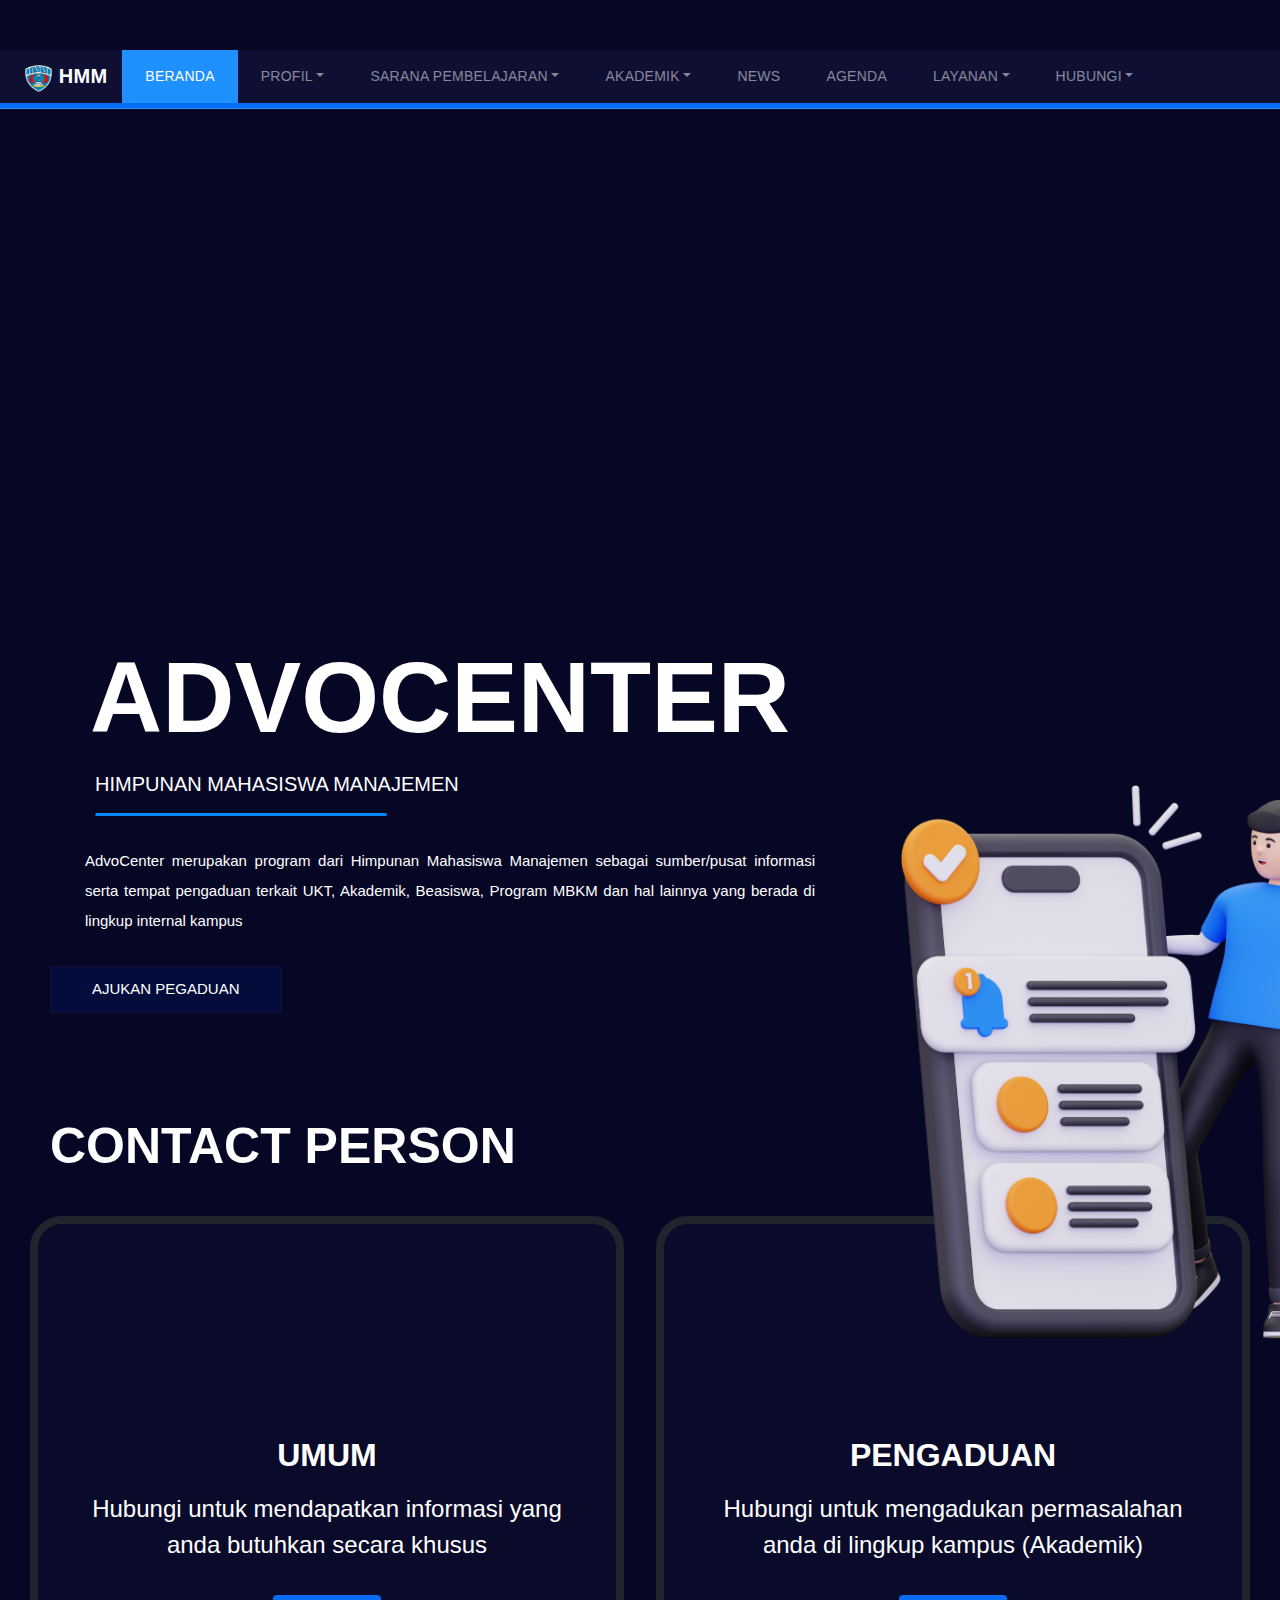
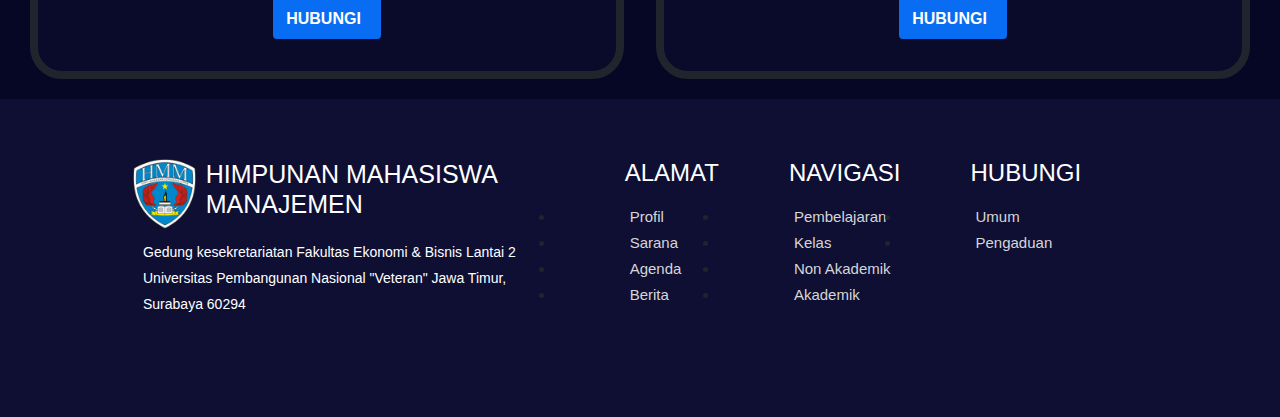
==== commit 0e15f601: "Update advo.html" ====
--- a/advo.html
+++ b/advo.html
@@ -265,8 +265,8 @@
       </section>
 
 
-       <script src="assets/js/jquery-3.3.1.slim.min.js"></script>
-       <script src="assets/js/bootstrap.min.js"></script>
-       <script src="assets/js/owl.carousel.min.js"></script>
-       <script src="assets/js/main.js"></script>
-       <script src="assets/js/fontawesome.min.js"></script>
+       <script src="js/jquery-3.3.1.slim.min.js"></script>
+       <script src="js/bootstrap.min.js"></script>
+       <script src="js/owl.carousel.min.js"></script>
+       <script src="js/main.js"></script>
+       <script src="js/fontawesome.min.js"></script>
